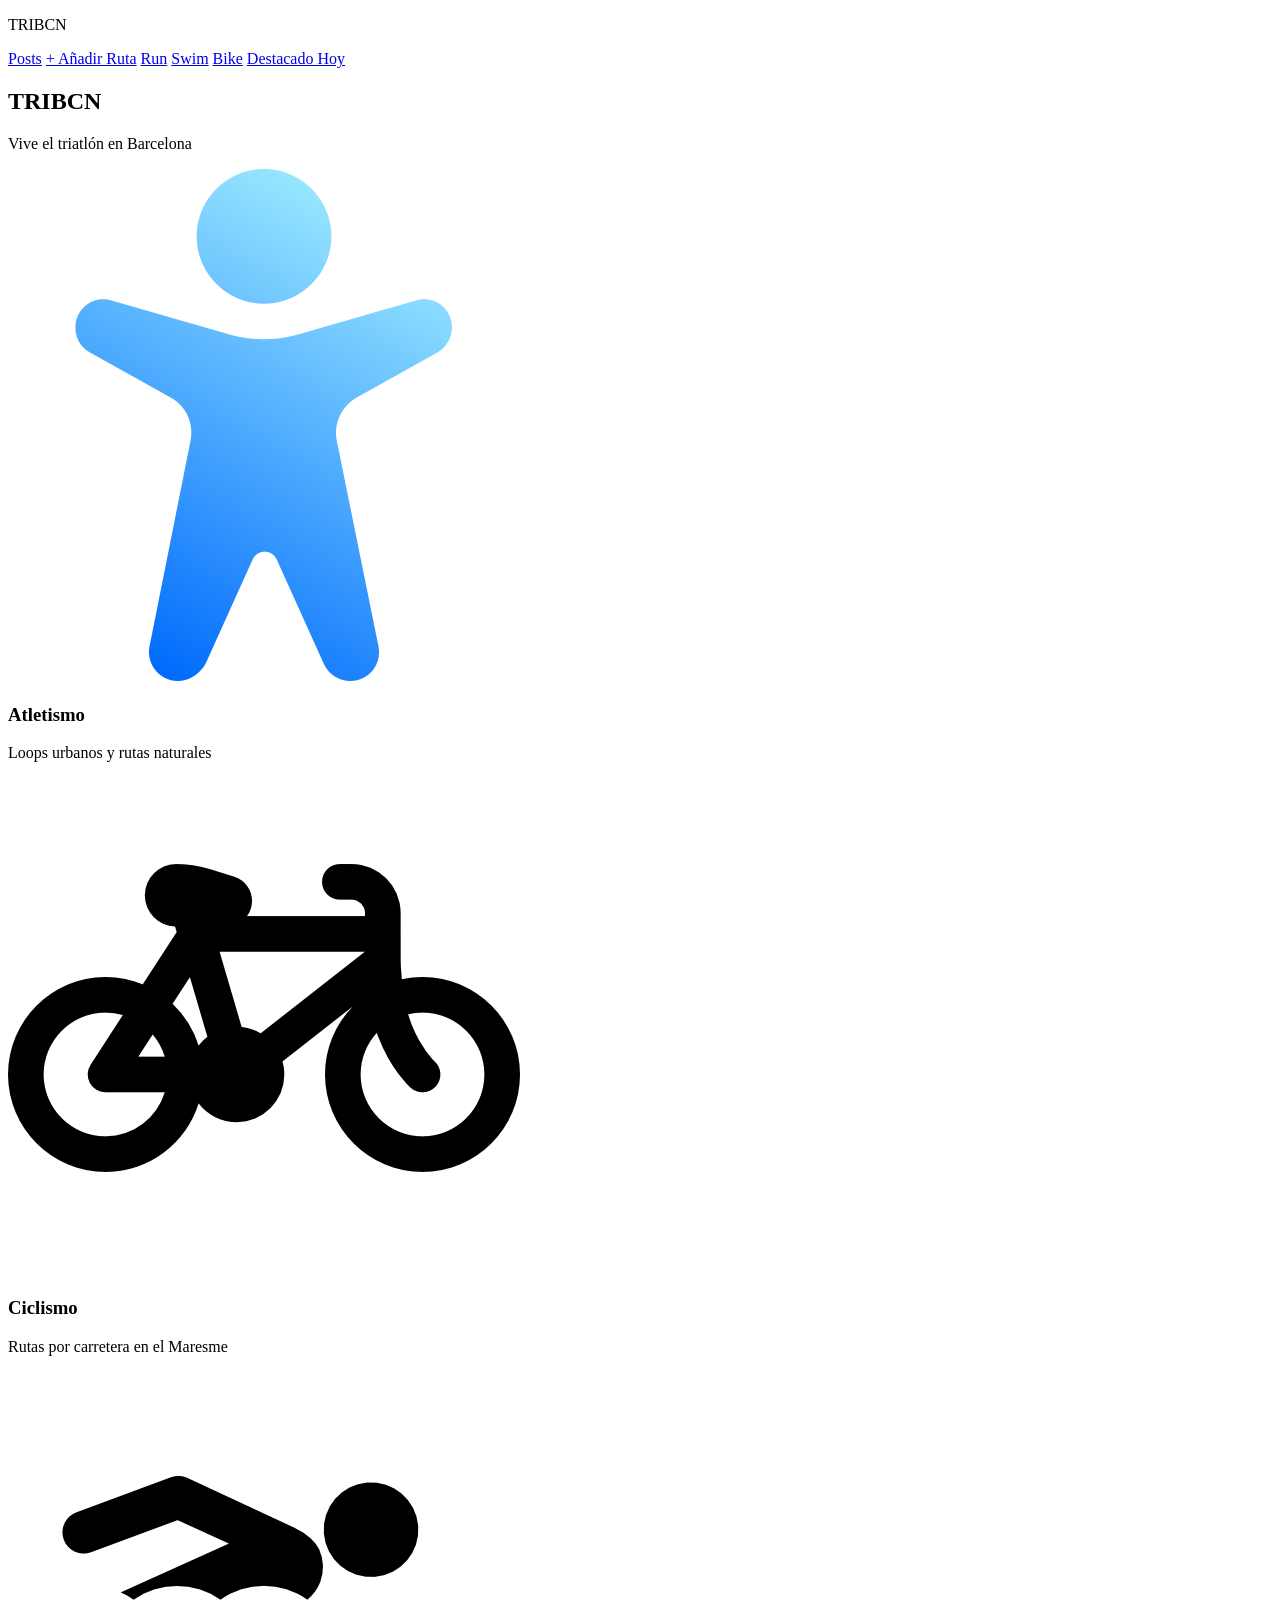
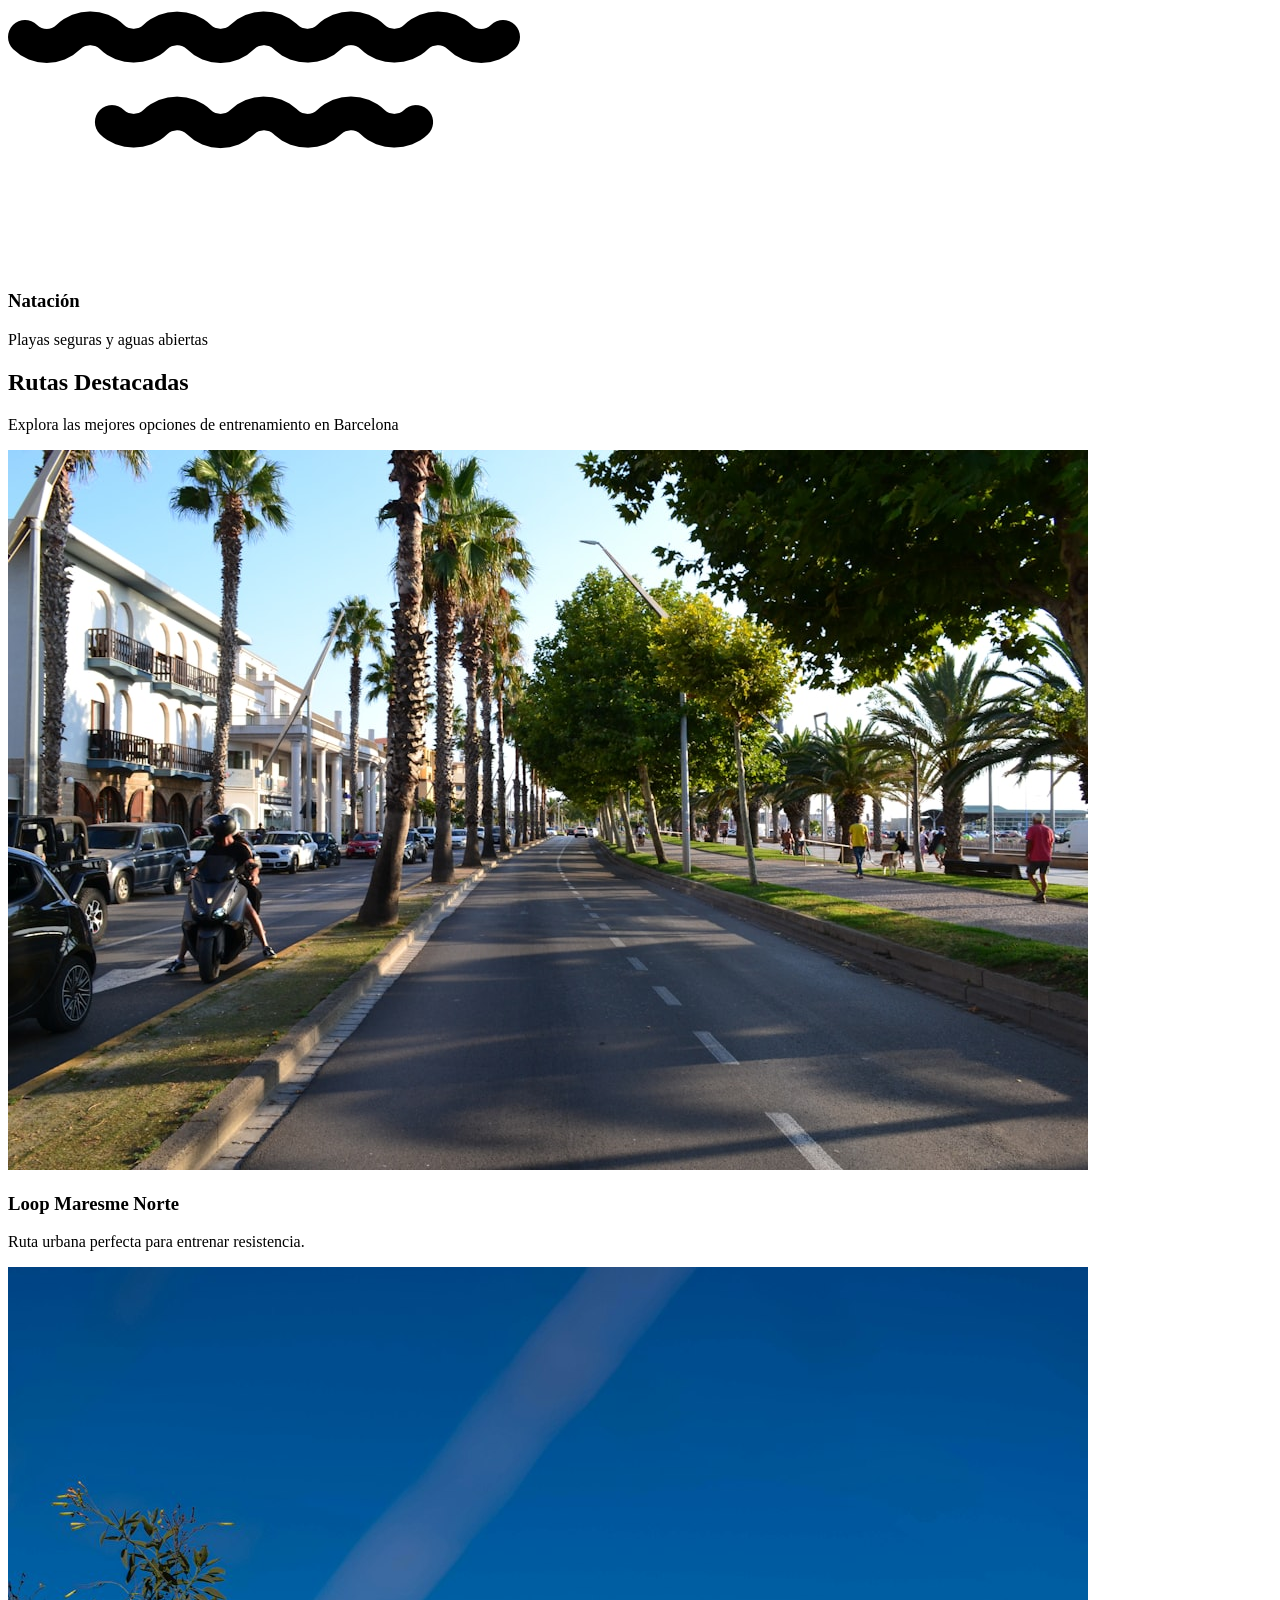
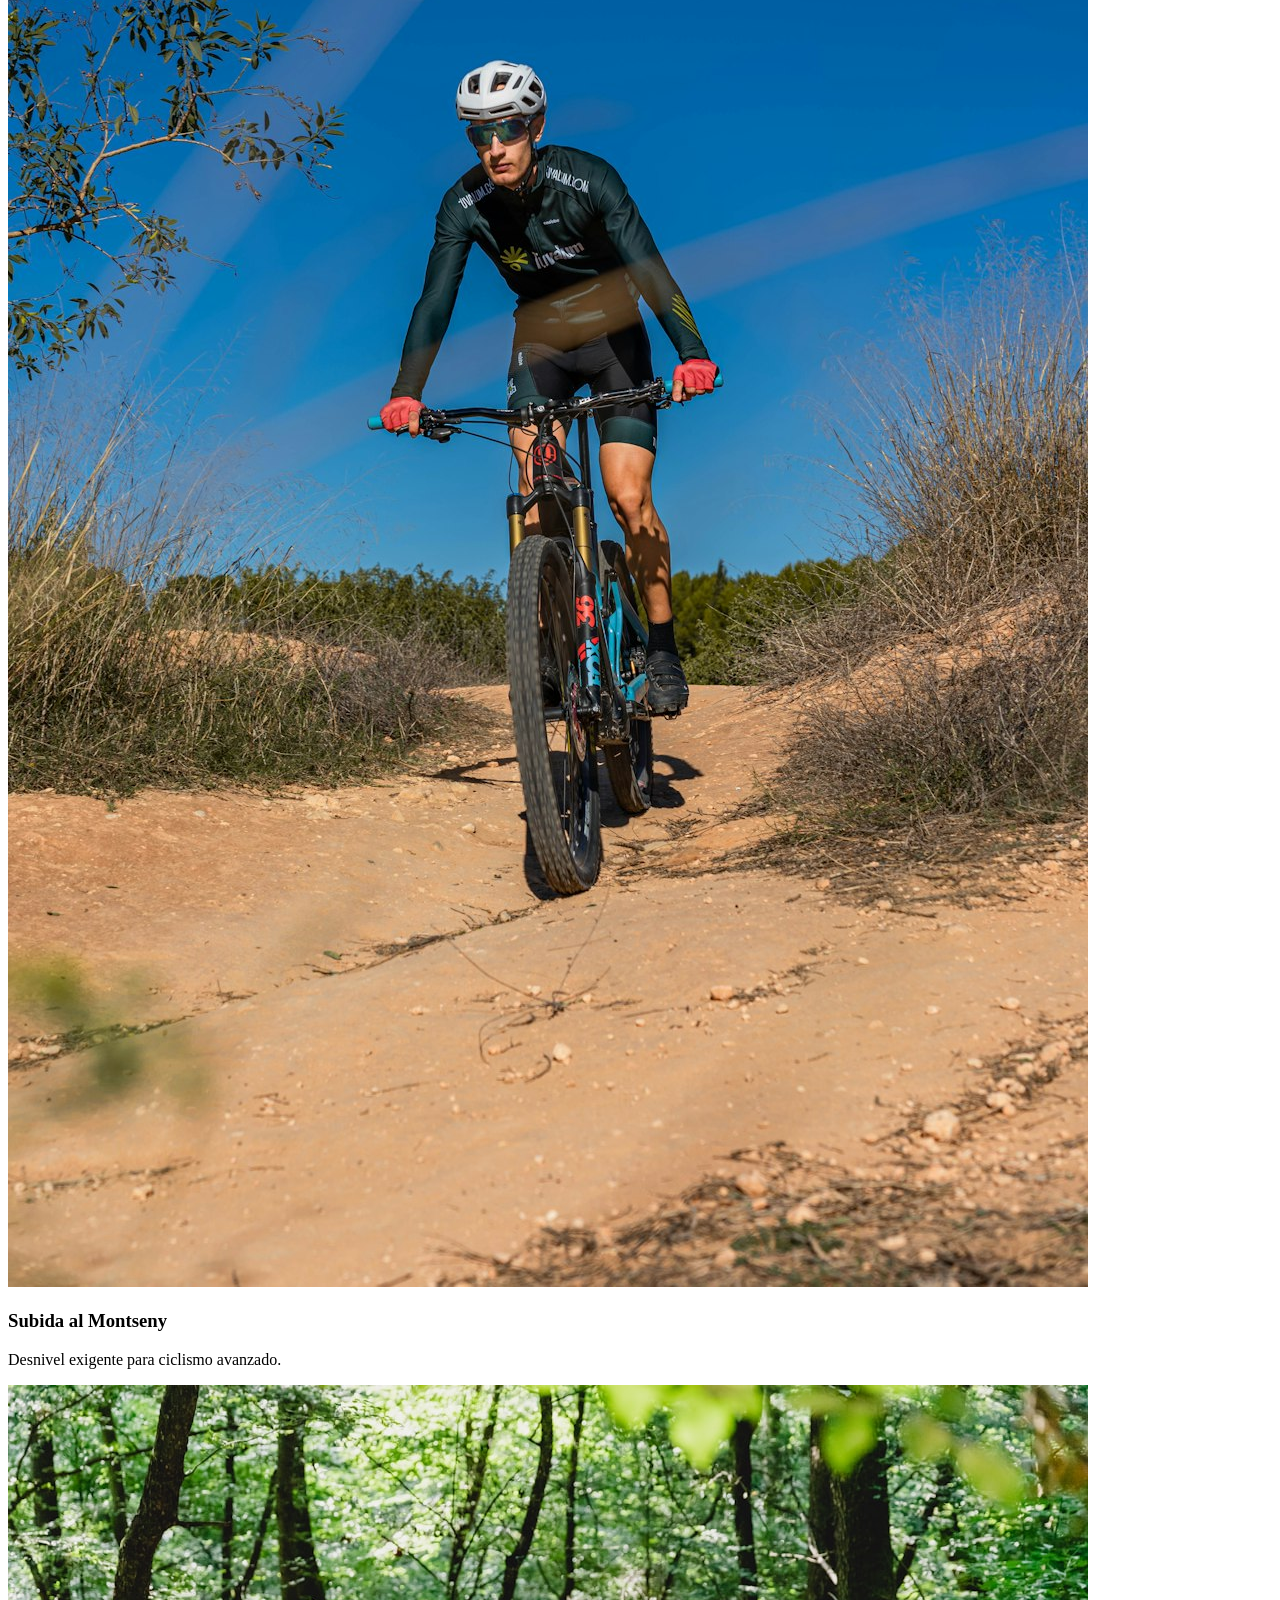
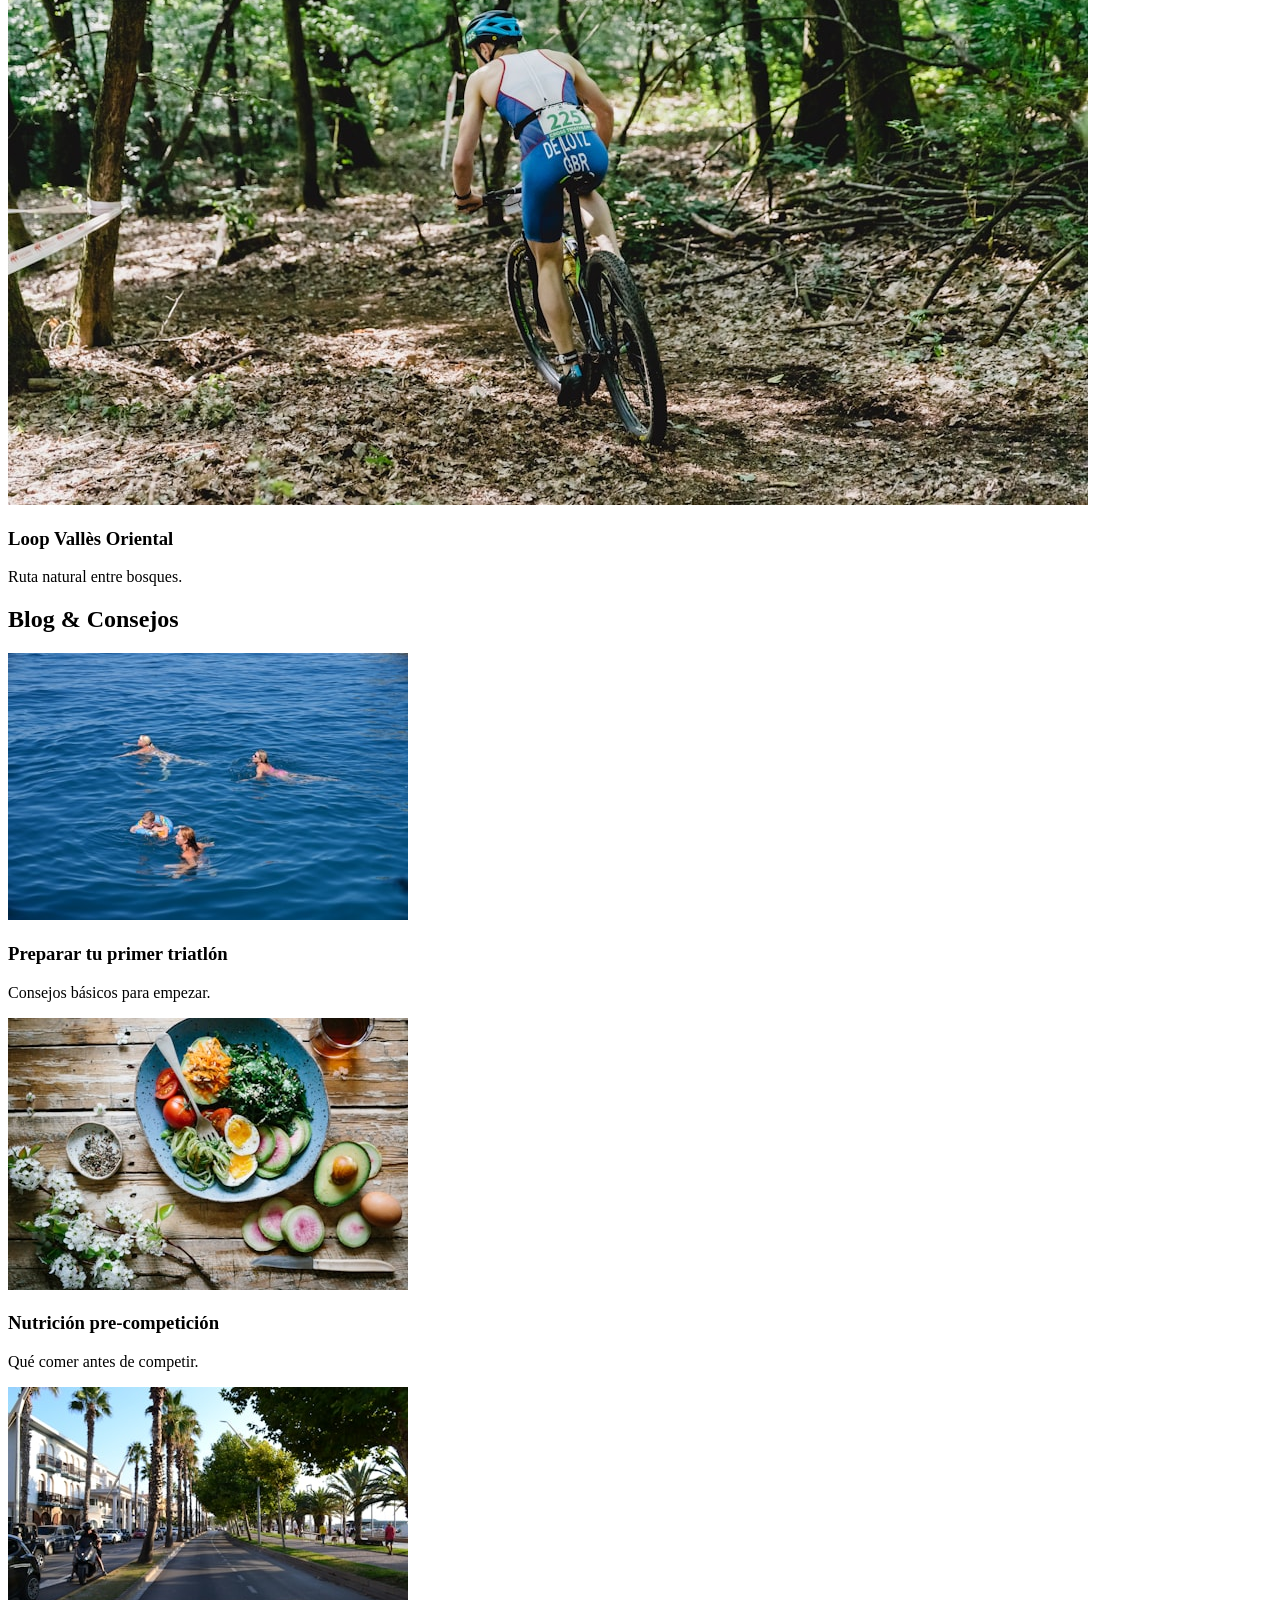
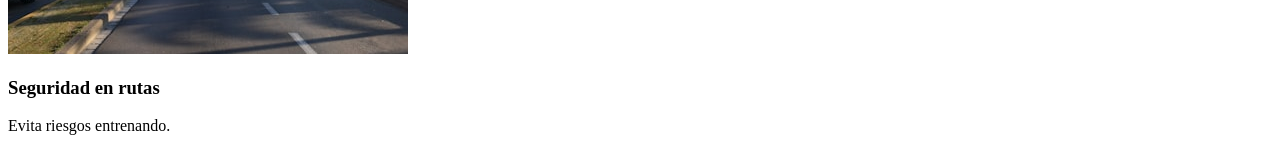
==== Index.html @ a3e65cce "PRACTICA 1" ====
<!DOCTYPE html>
<html lang="es">
<head>
    <meta charset="UTF-8">
    <title>TRIBCN</title>
    <link rel="stylesheet" href="index.css">
</head>
<body>

<header>
    <div class="container">
        <p class="logo">TRIBCN</p>
        <nav>
            <a href="posts.html">Posts</a>
            <a href="#">+ Añadir Ruta</a>
            <a href="#">Run</a>
            <a href="#">Swim</a>
            <a href="#">Bike</a>
            <a href="#">Destacado Hoy</a>
        </nav>
    </div>
</header>
<section id="hero">
    <div class="hero-content">
        <h1>TRIBCN</h1>
        <p>Vive el triatlón en Barcelona</p>

        <div class="cards">
            <div class="card">
                <img src="images/ran.png" alt="Atletismo">
                <h3>Atletismo</h3>
                <span>Loops urbanos y rutas naturales</span>
            </div>

            <div class="card">
                <img src="images/ren.png" alt="Ciclismo">
                <h3>Ciclismo</h3>
                <span>Rutas por carretera en el Maresme</span>
            </div>

            <div class="card">
                <img src="images/rin.png" alt="Natación">
                <h3>Natación</h3>
                <span>Playas seguras y aguas abiertas</span>
            </div>
        </div>
    </div>
</section>

</body>
</html>
<!DOCTYPE html>
<html lang="es">
<head>
    <meta charset="UTF-8">
    <title>TRIBCN</title>
    <link rel="stylesheet" href="index.css">
</head>
<body>

<section class="section">
    <h2>Rutas Destacadas</h2>
    <p class="subtitle">Explora las mejores opciones de entrenamiento en Barcelona</p>

    <div class="grid">
        <div class="card">
            <img src="images/ron.jpg" alt="">
            <h3>Loop Maresme Norte</h3>
            <p>Ruta urbana perfecta para entrenar resistencia.</p>
        </div>

        <div class="card">
            <img src="images/rhn.jpg" alt="">
            <h3>Subida al Montseny</h3>
            <p>Desnivel exigente para ciclismo avanzado.</p>
        </div>

        <div class="card">
            <img src="images/tjn.jpg" alt="">
            <h3>Loop Vallès Oriental</h3>
            <p>Ruta natural entre bosques.</p>
        </div>
    </div>
</section>

<section class="section">
    <h2>Blog & Consejos</h2>

    <div class="grid">
        <div class="card">
            <img src="images/rbp.jpg" alt="">
            <h3>Preparar tu primer triatlón</h3>
            <p>Consejos básicos para empezar.</p>
        </div>

        <div class="card">
            <img src="images/vip.jpg" alt="">
            <h3>Nutrición pre-competición</h3>
            <p>Qué comer antes de competir.</p>
        </div>

        <div class="card">
            <img src="images/rpn.jpg" alt="">
            <h3>Seguridad en rutas</h3>
            <p>Evita riesgos entrenando.</p>
        </div>
    </div>
</section>

</body>
</html>
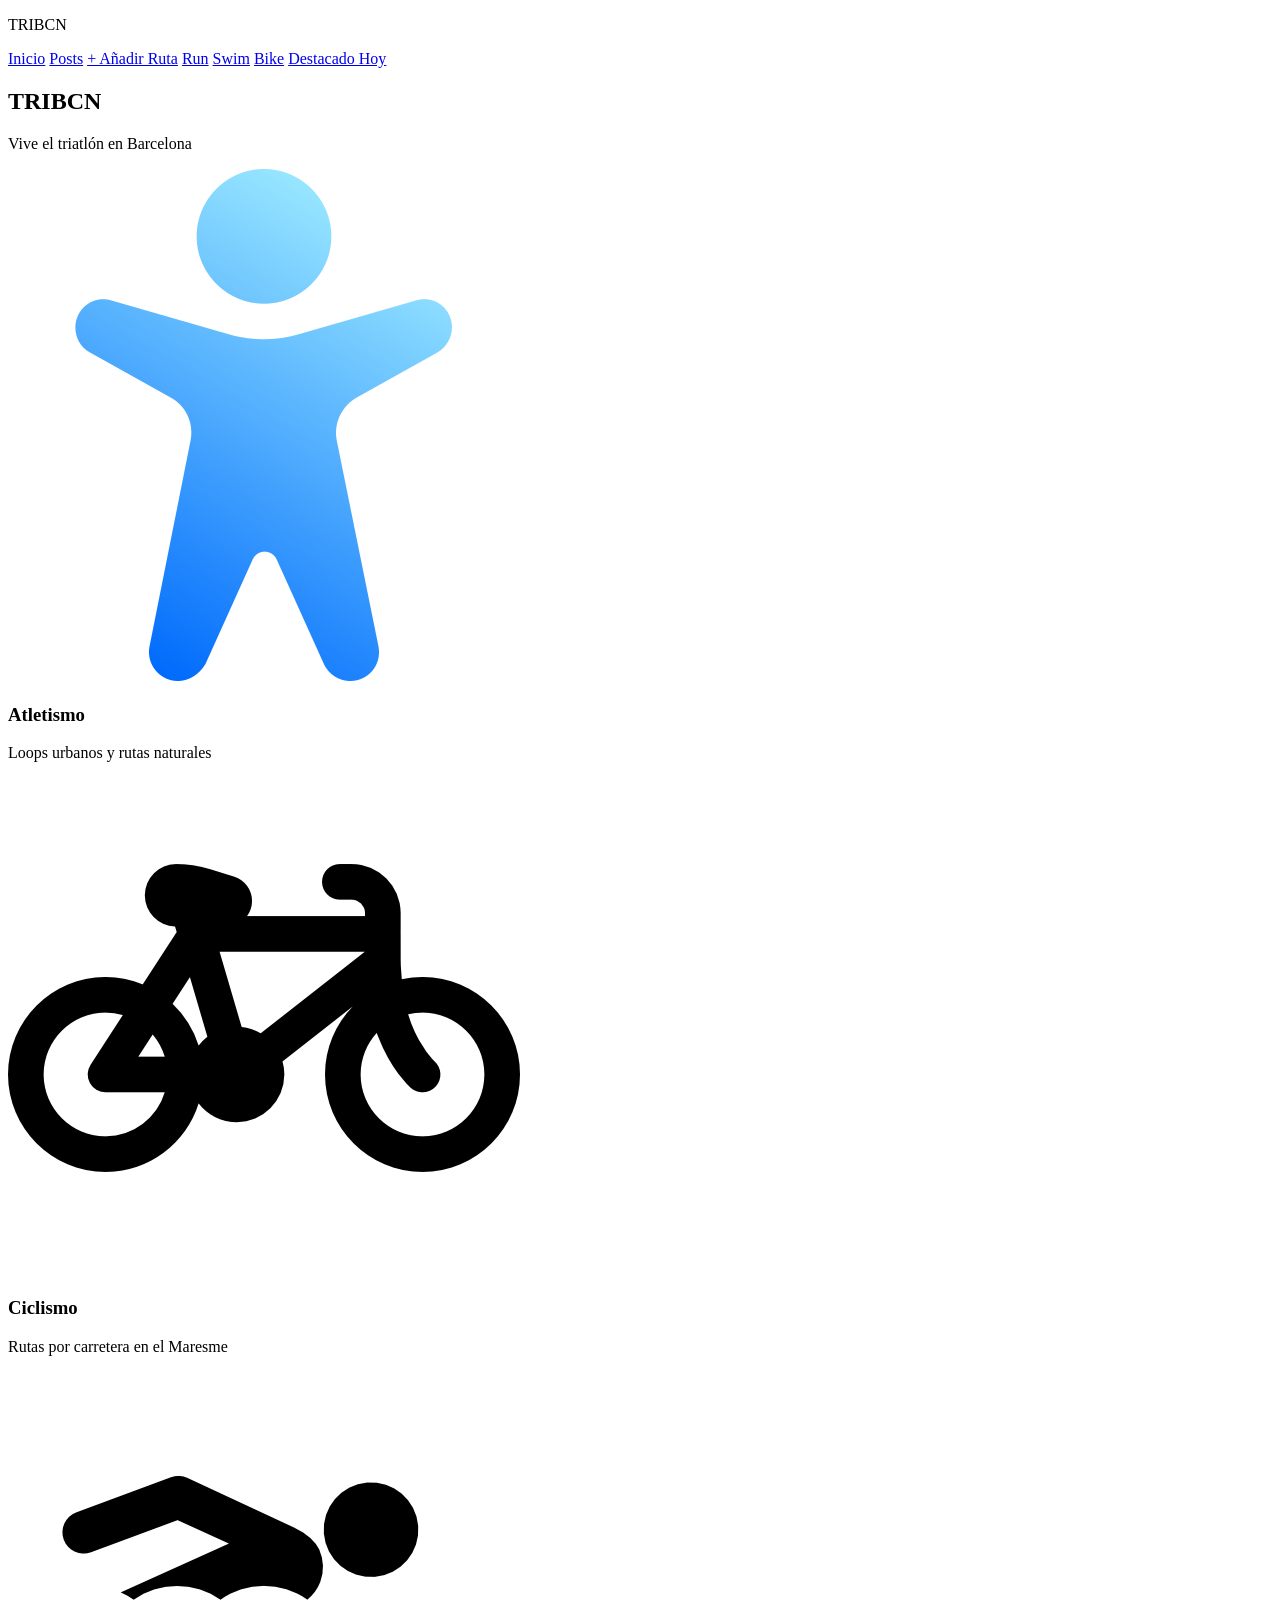
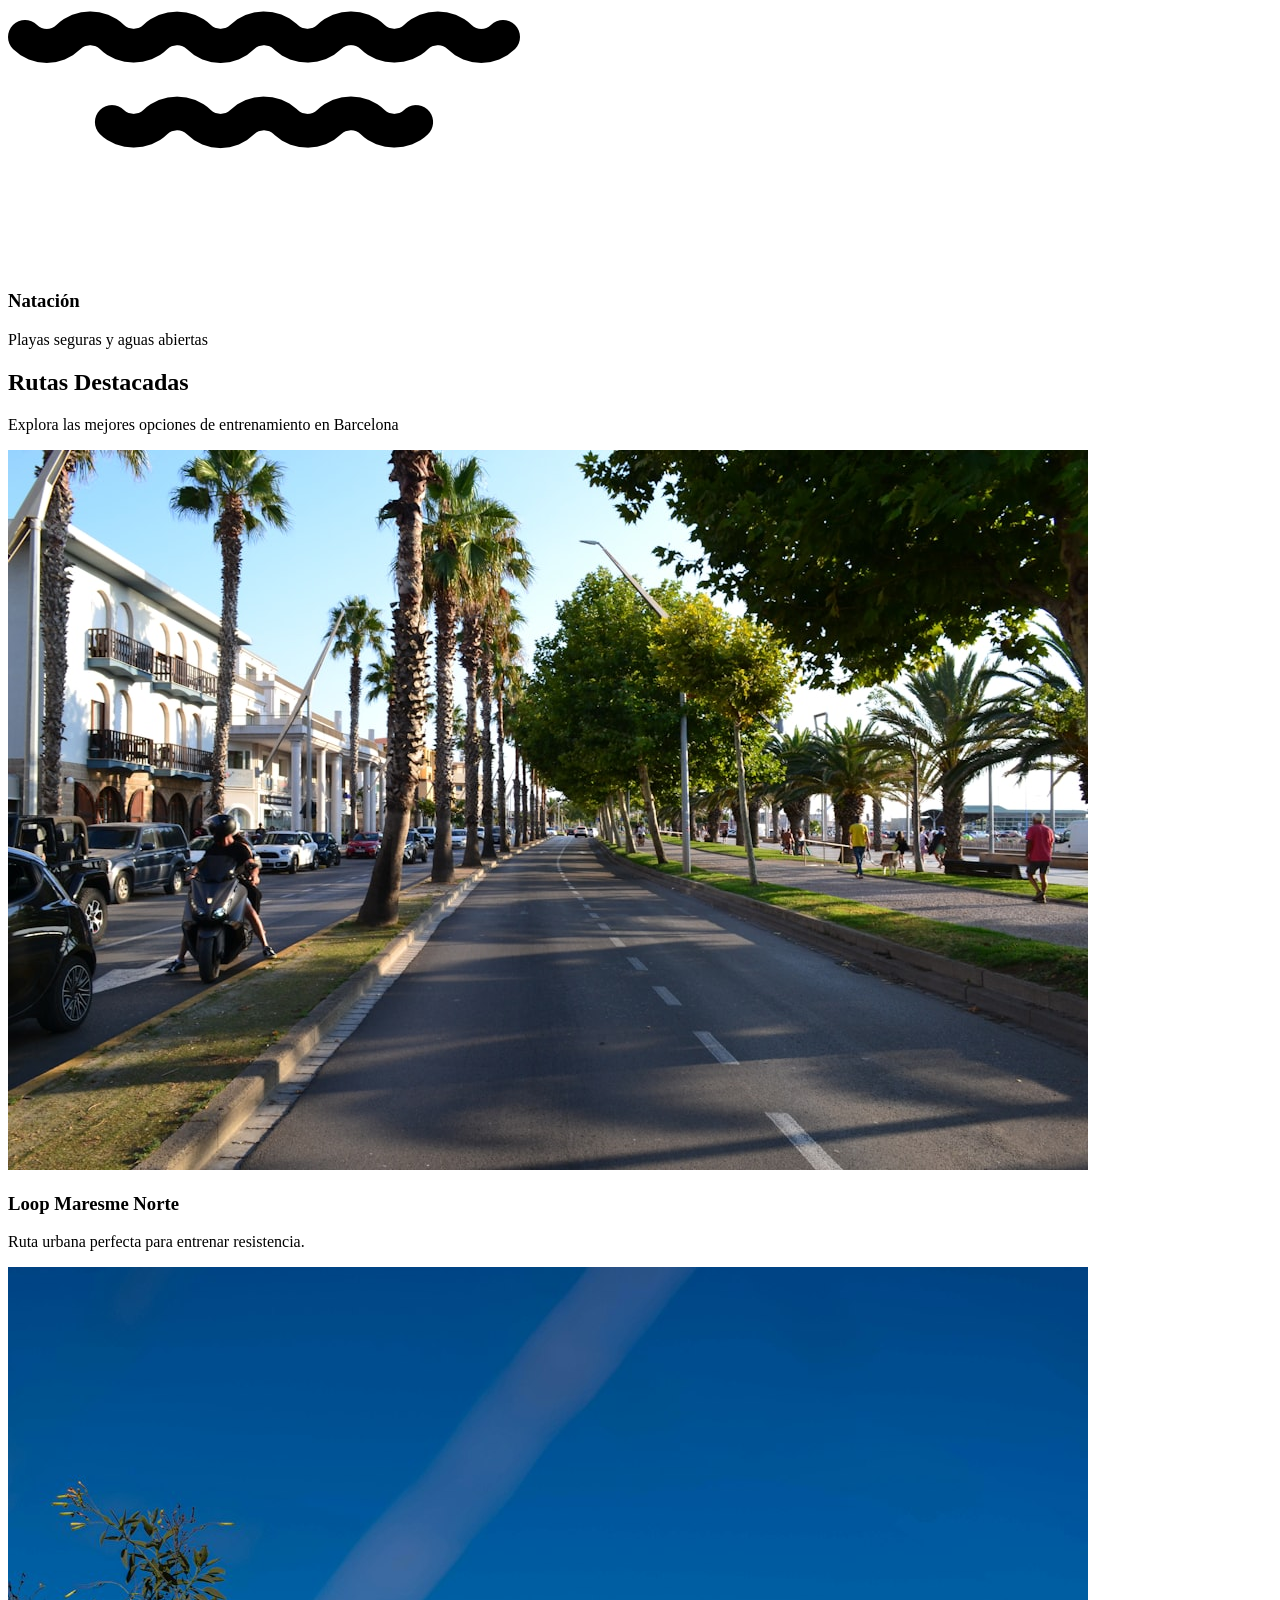
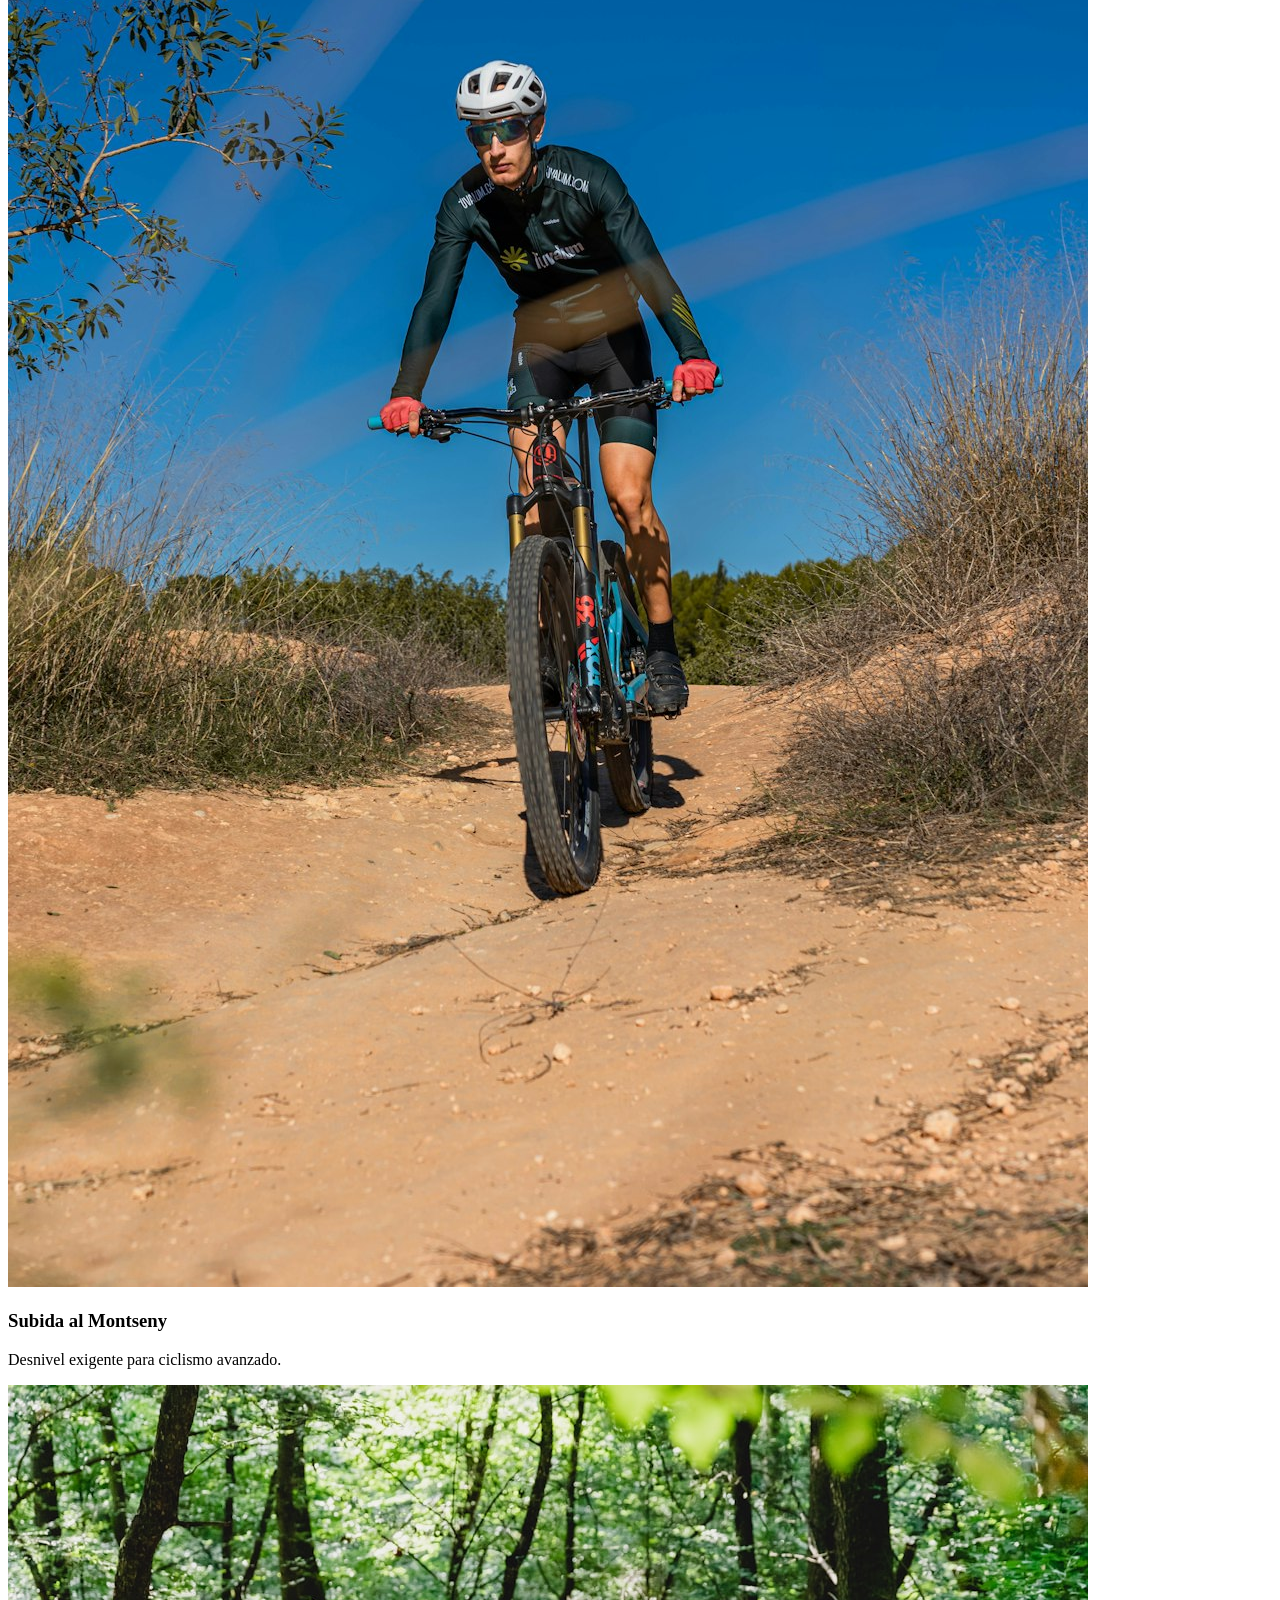
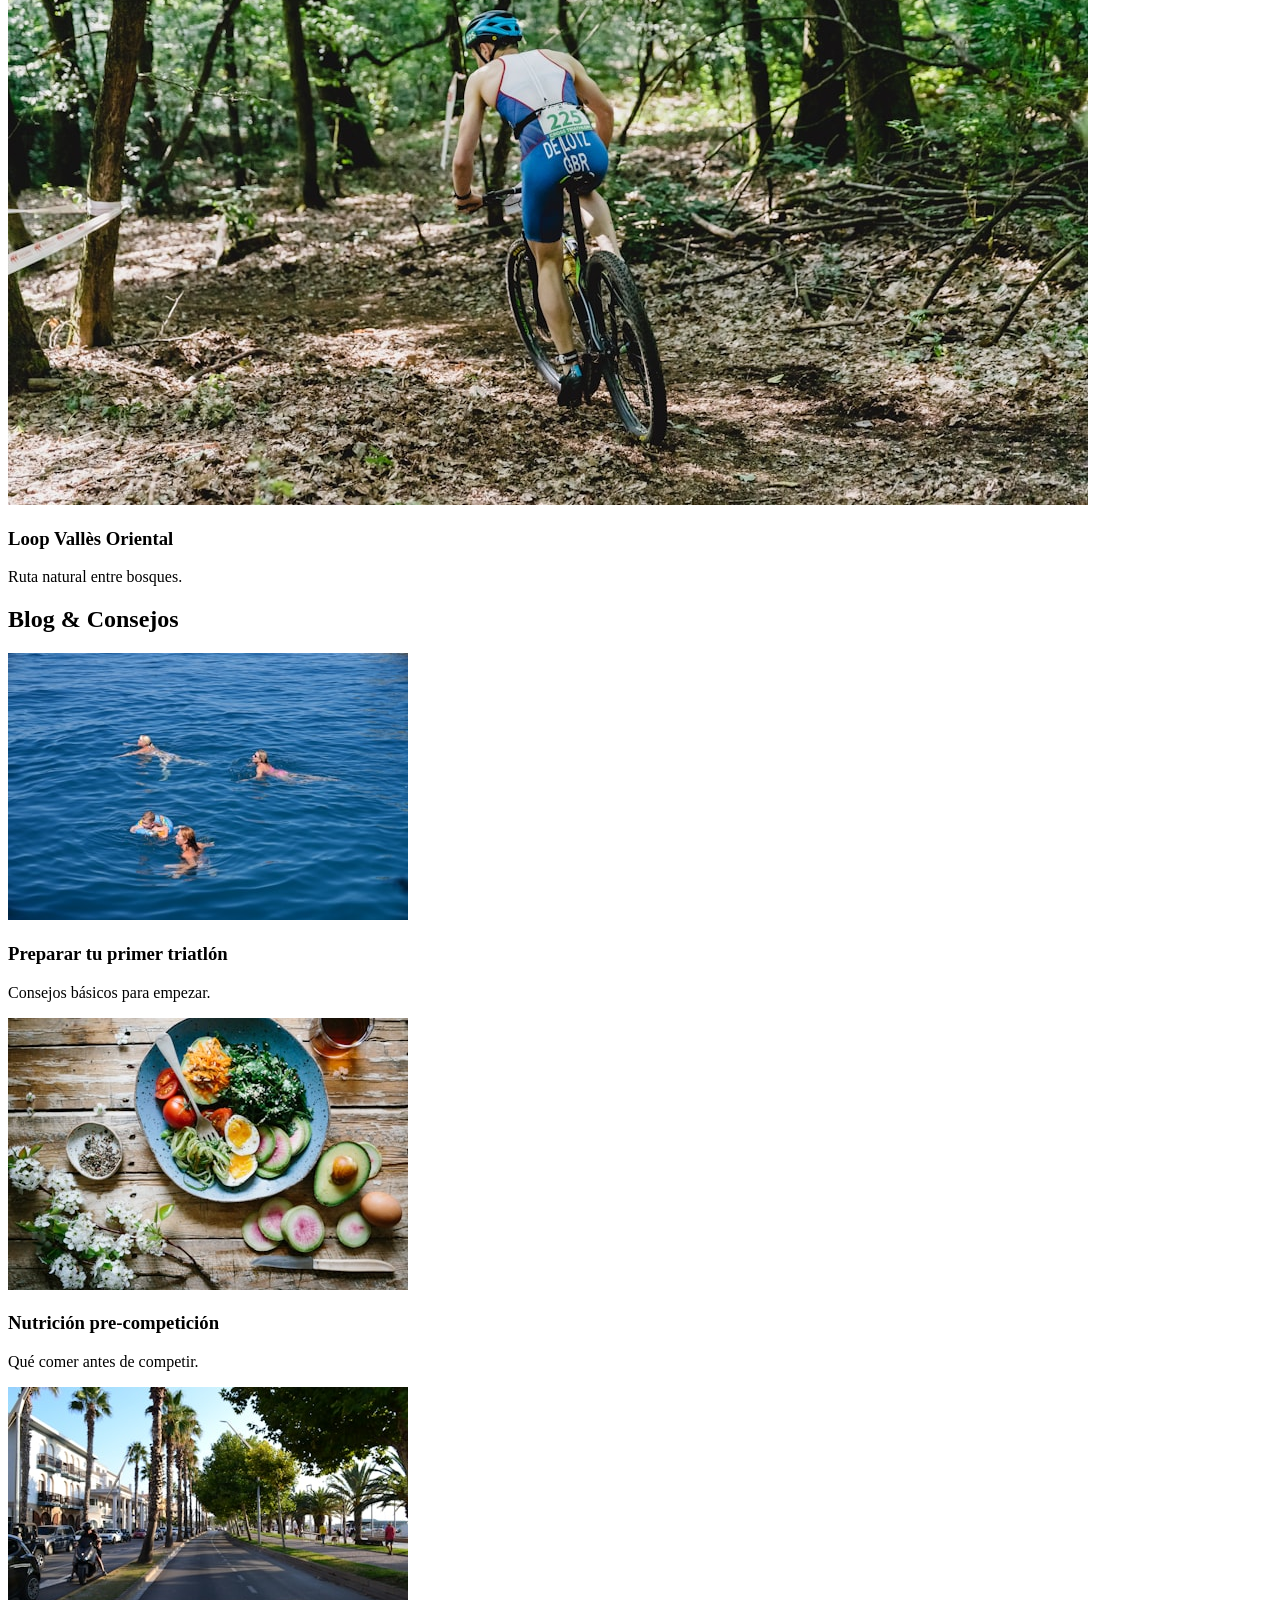
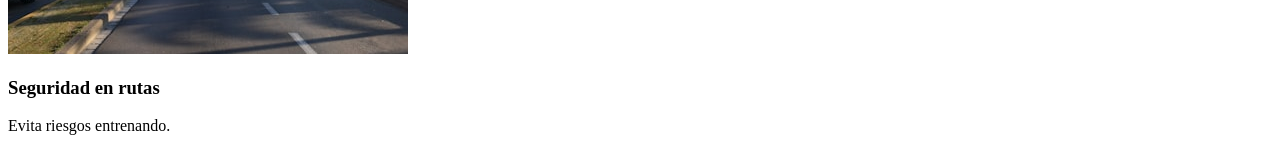
==== commit bc8d25eb: "hola" ====
--- a/Index.html
+++ b/Index.html
@@ -9,11 +9,14 @@
 
 <header>
     <div class="container">
-        <p class="logo">TRIBCN</p>
+        <p class="logo">
+    <span class="tri">TRI</span><span class="bcn">BCN</span>
+</p>
         <nav>
+            <a href="index.html">Inicio</a>
             <a href="posts.html">Posts</a>
-            <a href="#">+ Añadir Ruta</a>
-            <a href="#">Run</a>
+            <a href="añadir-ruta.html">+ Añadir Ruta</a>
+            <a href="run.html">Run</a>
             <a href="#">Swim</a>
             <a href="#">Bike</a>
             <a href="#">Destacado Hoy</a>
@@ -22,7 +25,9 @@
 </header>
 <section id="hero">
     <div class="hero-content">
-        <h1>TRIBCN</h1>
+        <h1 class="tribcn">
+            <span class="tri">TRI</span><span class="bcn">BCN</span>
+        </h1>
         <p>Vive el triatlón en Barcelona</p>
 
         <div class="cards">
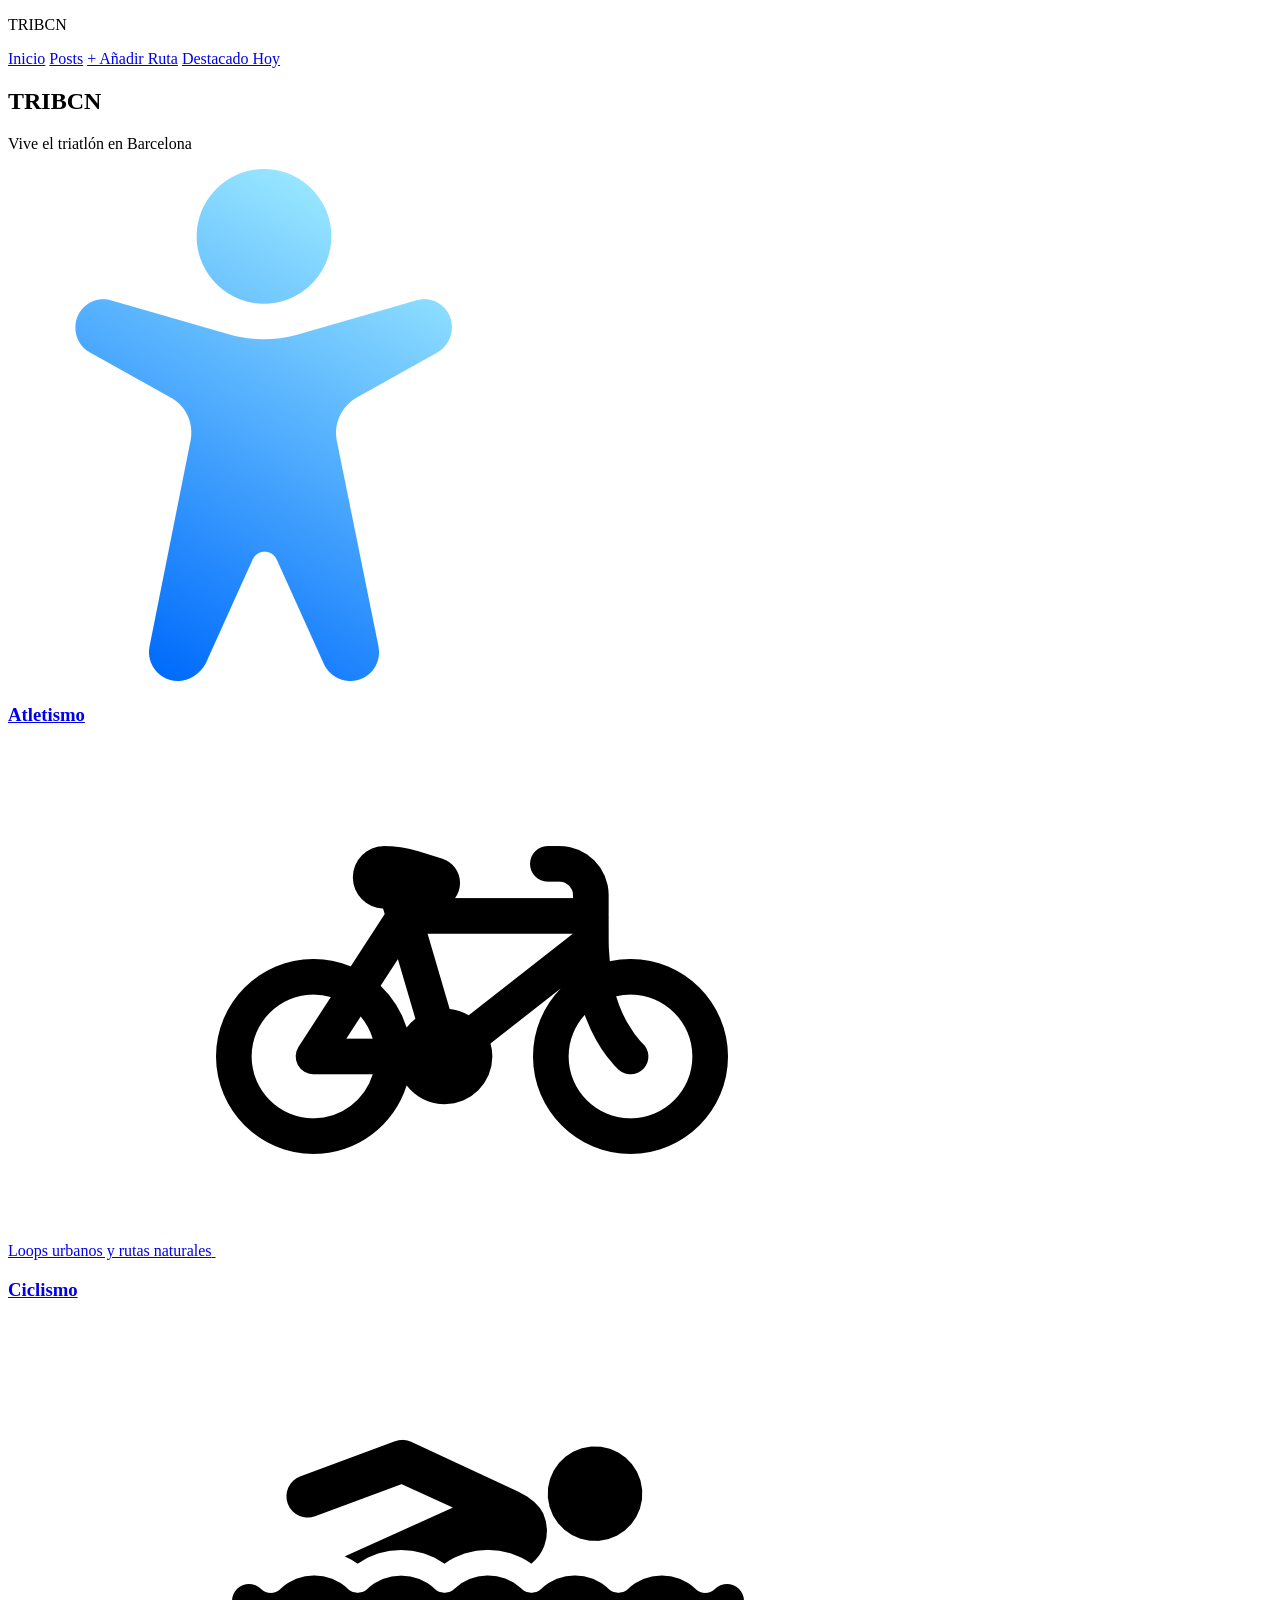
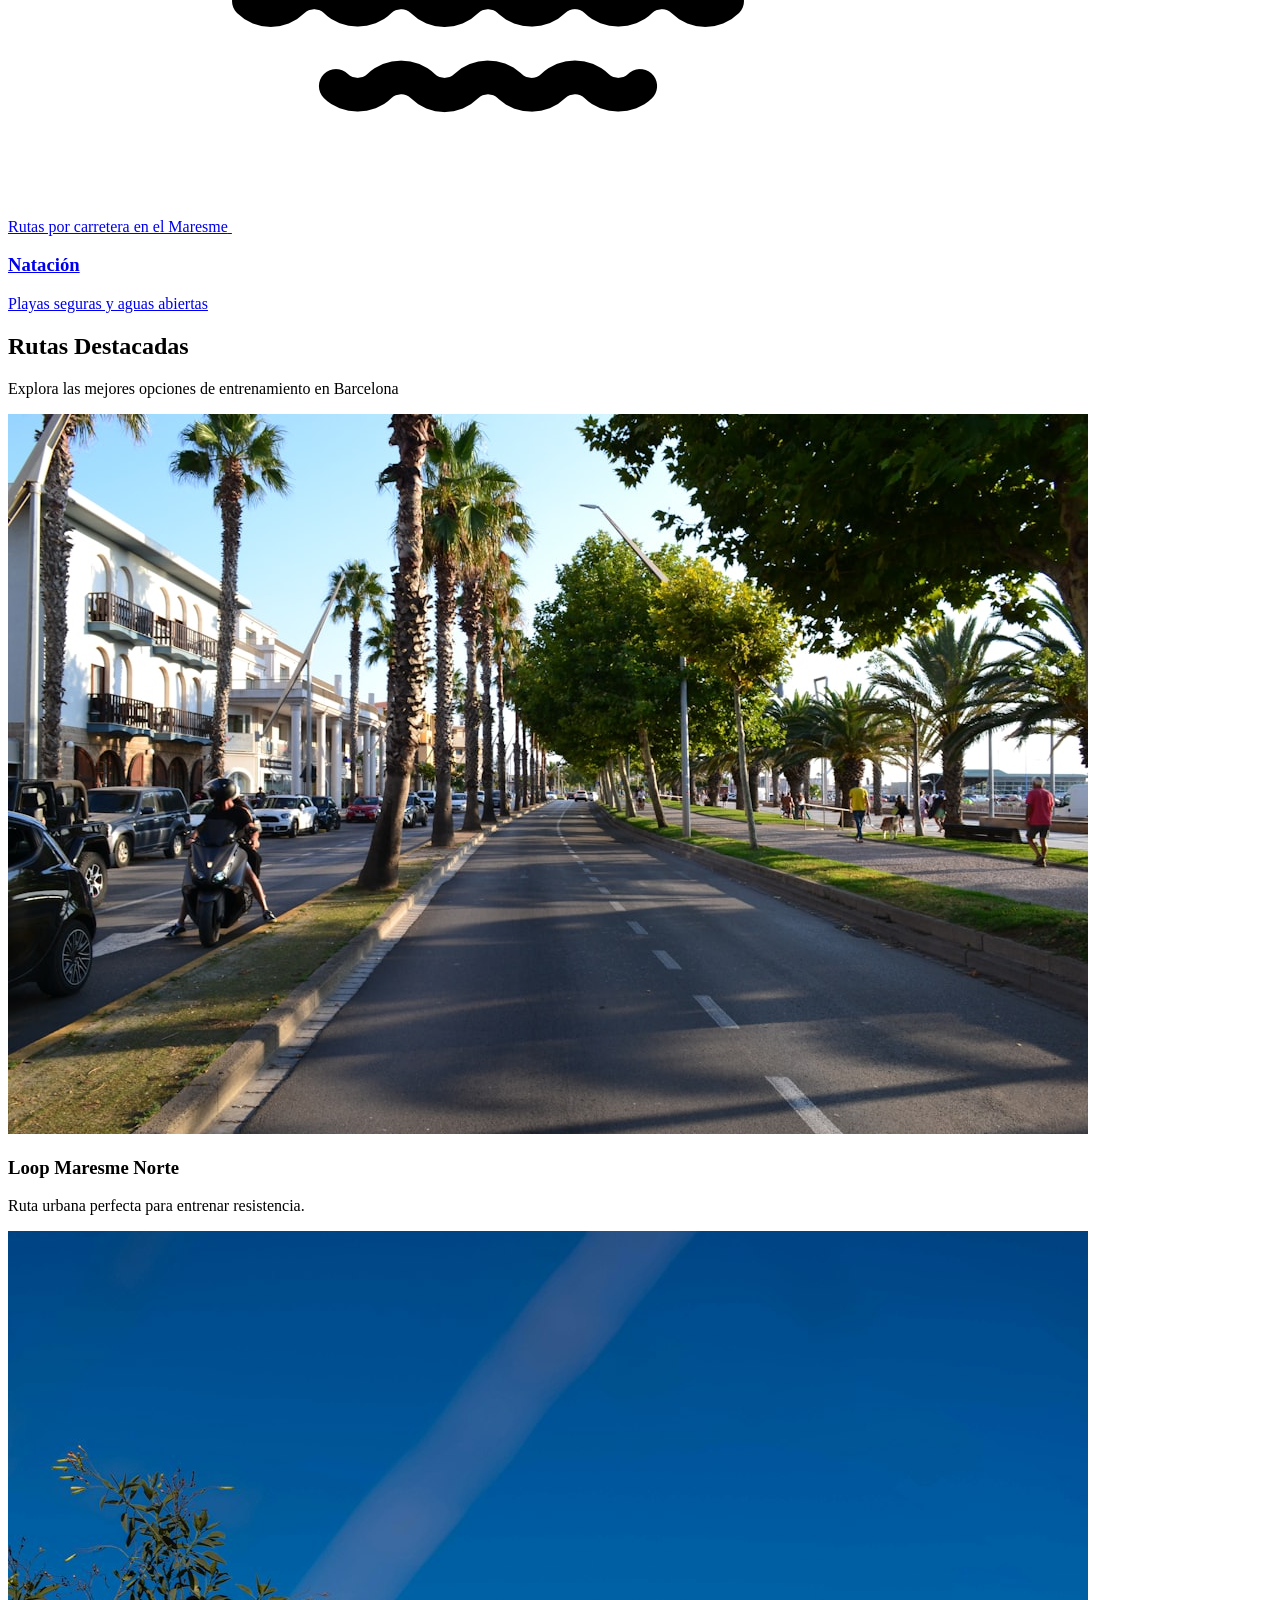
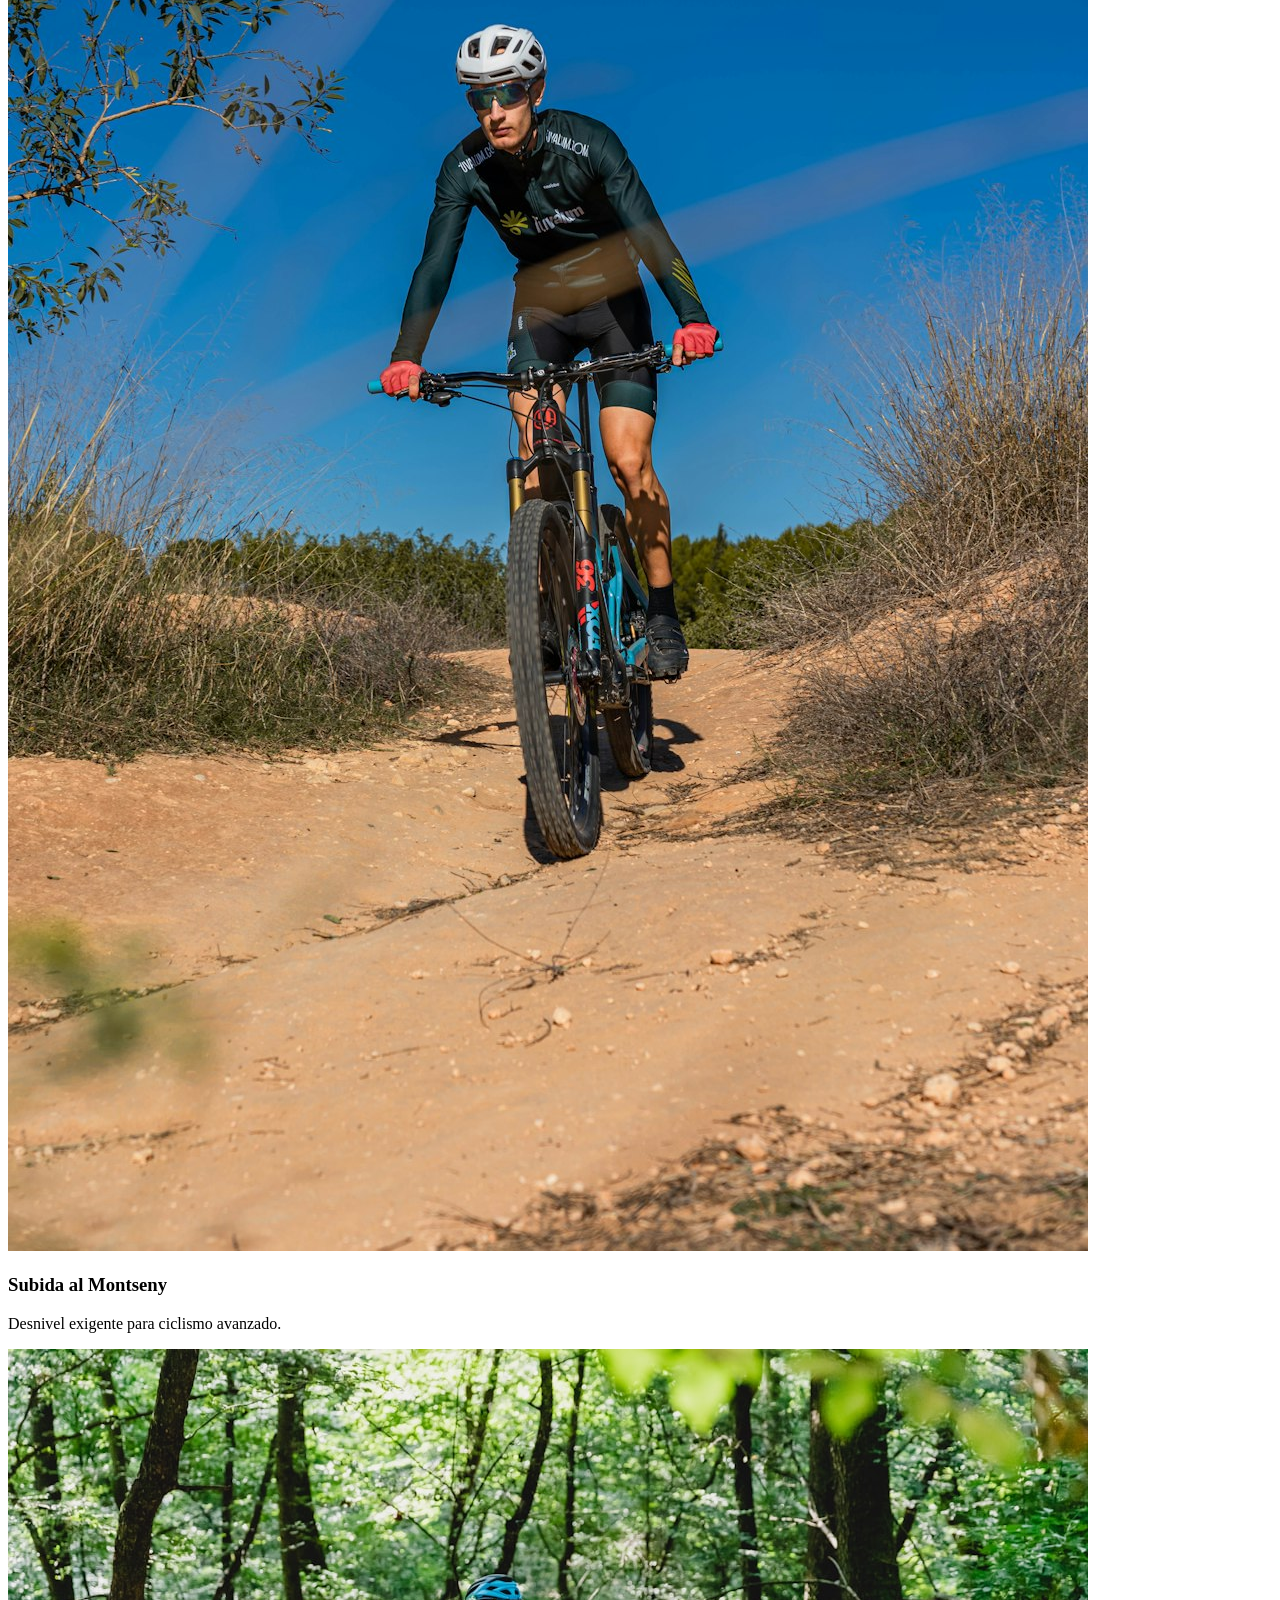
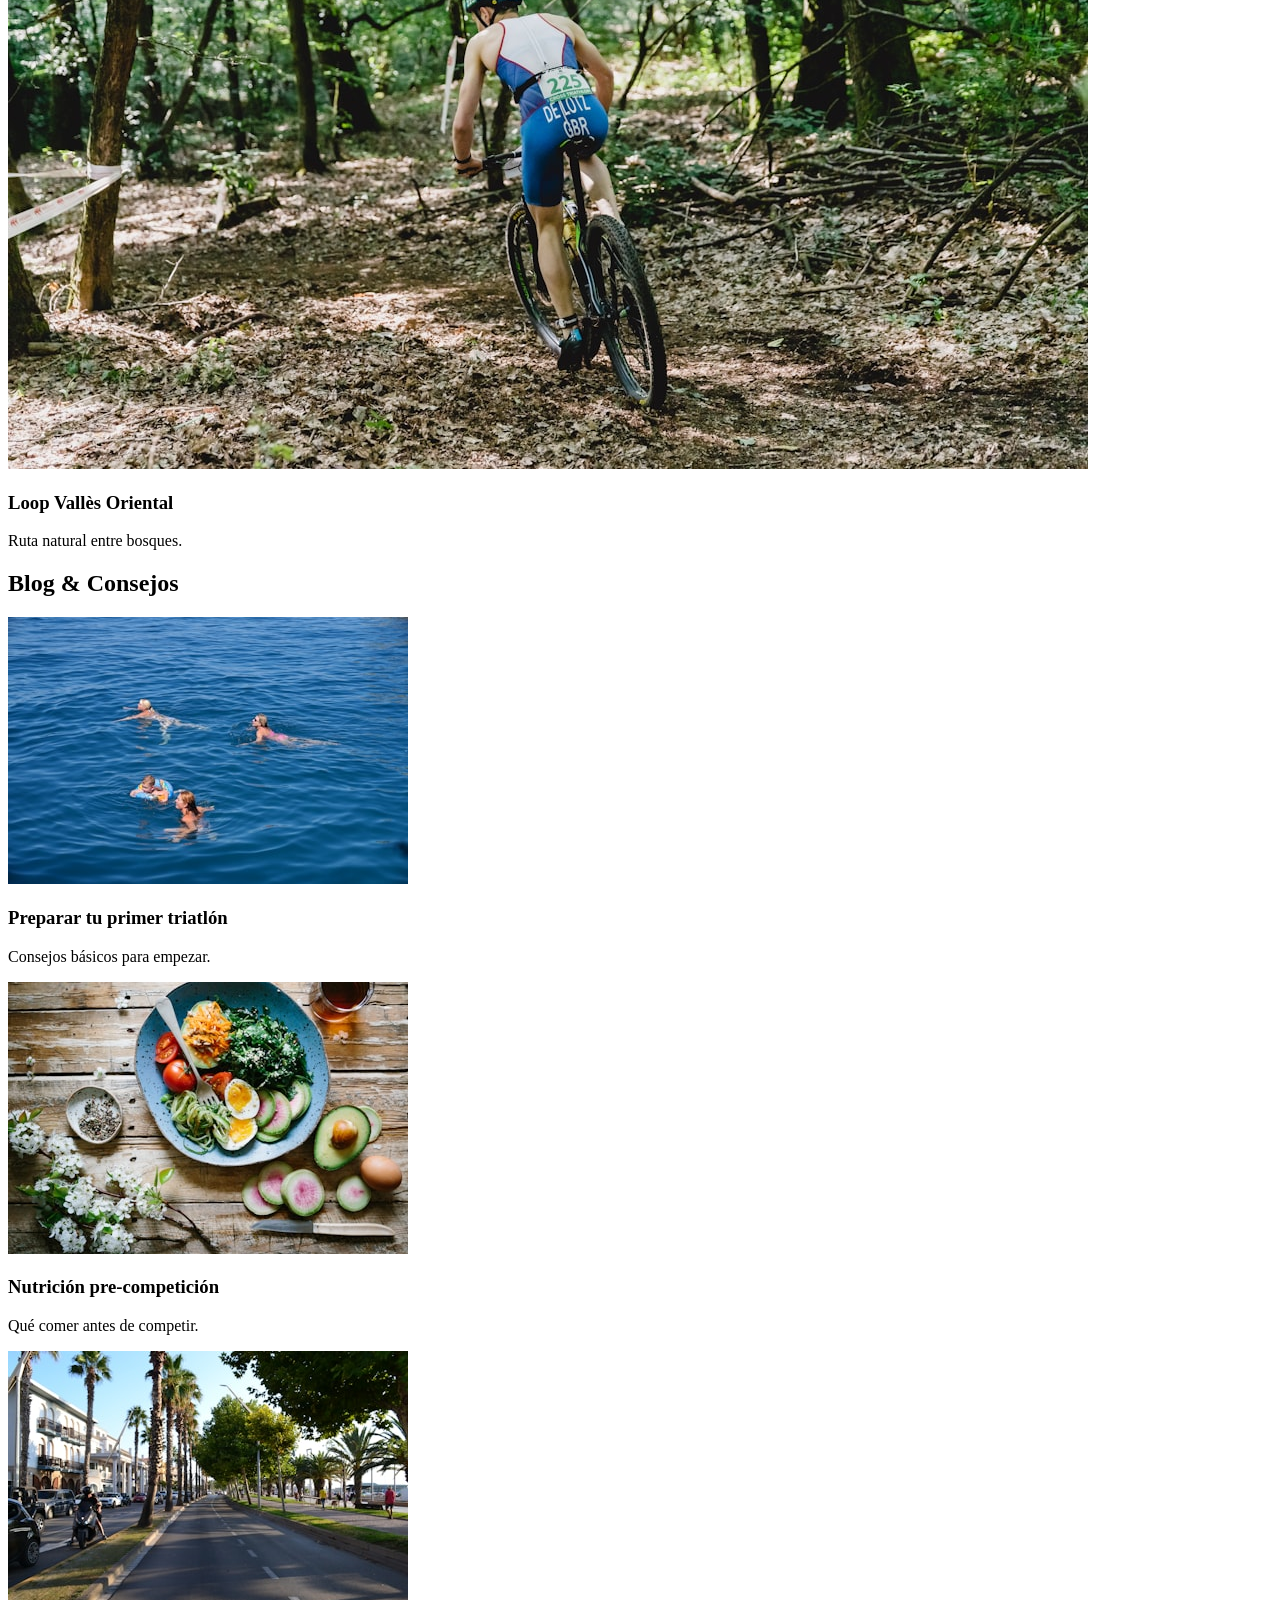
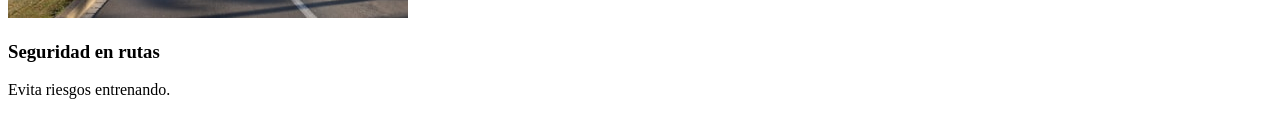
==== commit 35590b66: "hola" ====
--- a/Index.html
+++ b/Index.html
@@ -15,11 +15,8 @@
         <nav>
             <a href="index.html">Inicio</a>
             <a href="posts.html">Posts</a>
-            <a href="añadir-ruta.html">+ Añadir Ruta</a>
-            <a href="run.html">Run</a>
-            <a href="#">Swim</a>
-            <a href="#">Bike</a>
-            <a href="#">Destacado Hoy</a>
+            <a href="+Añadir Ruta.html">+ Añadir Ruta</a>
+            <a href="Destacado Hoy.html">Destacado Hoy</a>
         </nav>
     </div>
 </header>
@@ -30,23 +27,25 @@
         </h1>
         <p>Vive el triatlón en Barcelona</p>
 
-        <div class="cards">
-            <div class="card">
-                <img src="images/ran.png" alt="Atletismo">
-                <h3>Atletismo</h3>
-                <span>Loops urbanos y rutas naturales</span>
-            </div>
+<div class="cards">
 
-            <div class="card">
-                <img src="images/ren.png" alt="Ciclismo">
-                <h3>Ciclismo</h3>
-                <span>Rutas por carretera en el Maresme</span>
-            </div>
+    <a href="atletismo.html" class="card">
+        <img src="images/ran.png" alt="Atletismo">
+        <h3>Atletismo</h3>
+        <span>Loops urbanos y rutas naturales</span>
+    </a>
 
-            <div class="card">
-                <img src="images/rin.png" alt="Natación">
-                <h3>Natación</h3>
-                <span>Playas seguras y aguas abiertas</span>
+    <a href="ciclismo.html" class="card">
+        <img src="images/ren.png" alt="Ciclismo">
+        <h3>Ciclismo</h3>
+        <span>Rutas por carretera en el Maresme</span>
+    </a>
+
+    <a href="natacion.html" class="card">
+        <img src="images/rin.png" alt="Natación">
+        <h3>Natación</h3>
+        <span>Playas seguras y aguas abiertas</span>
+    </a>
             </div>
         </div>
     </div>
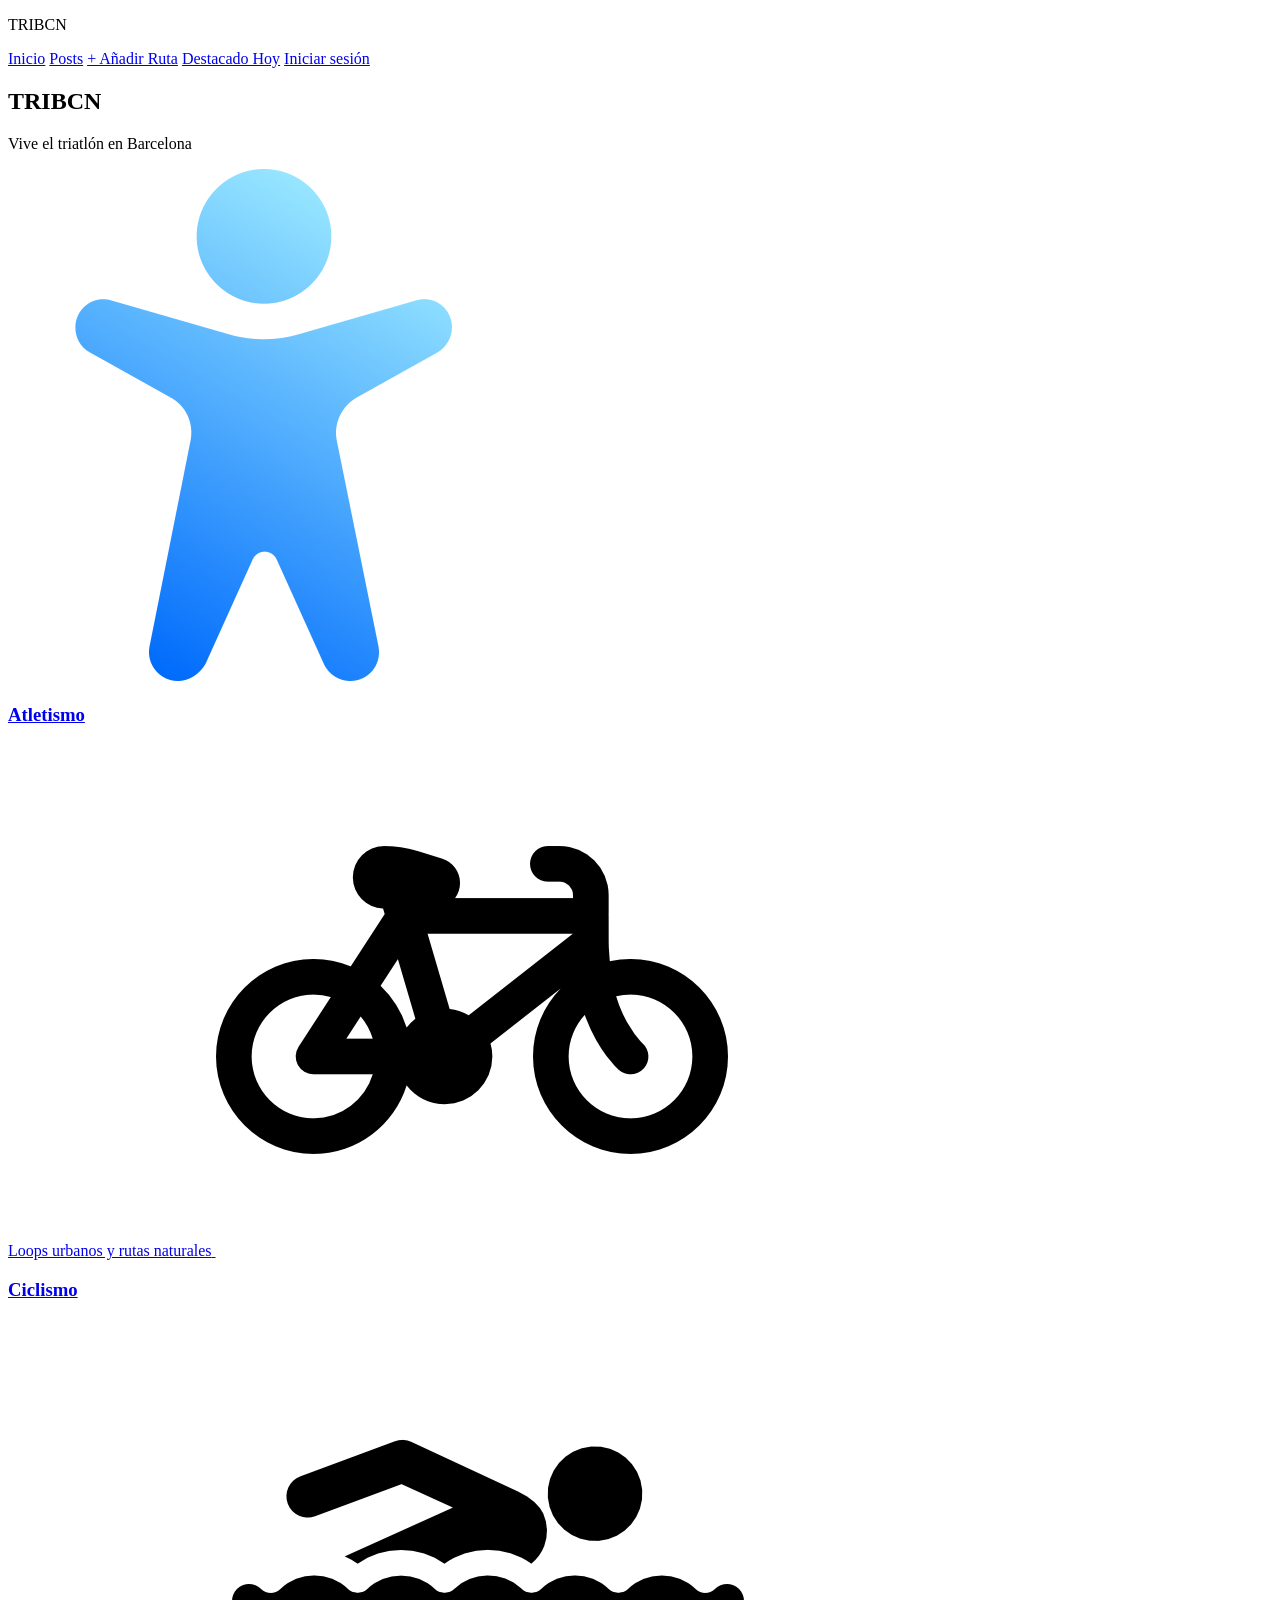
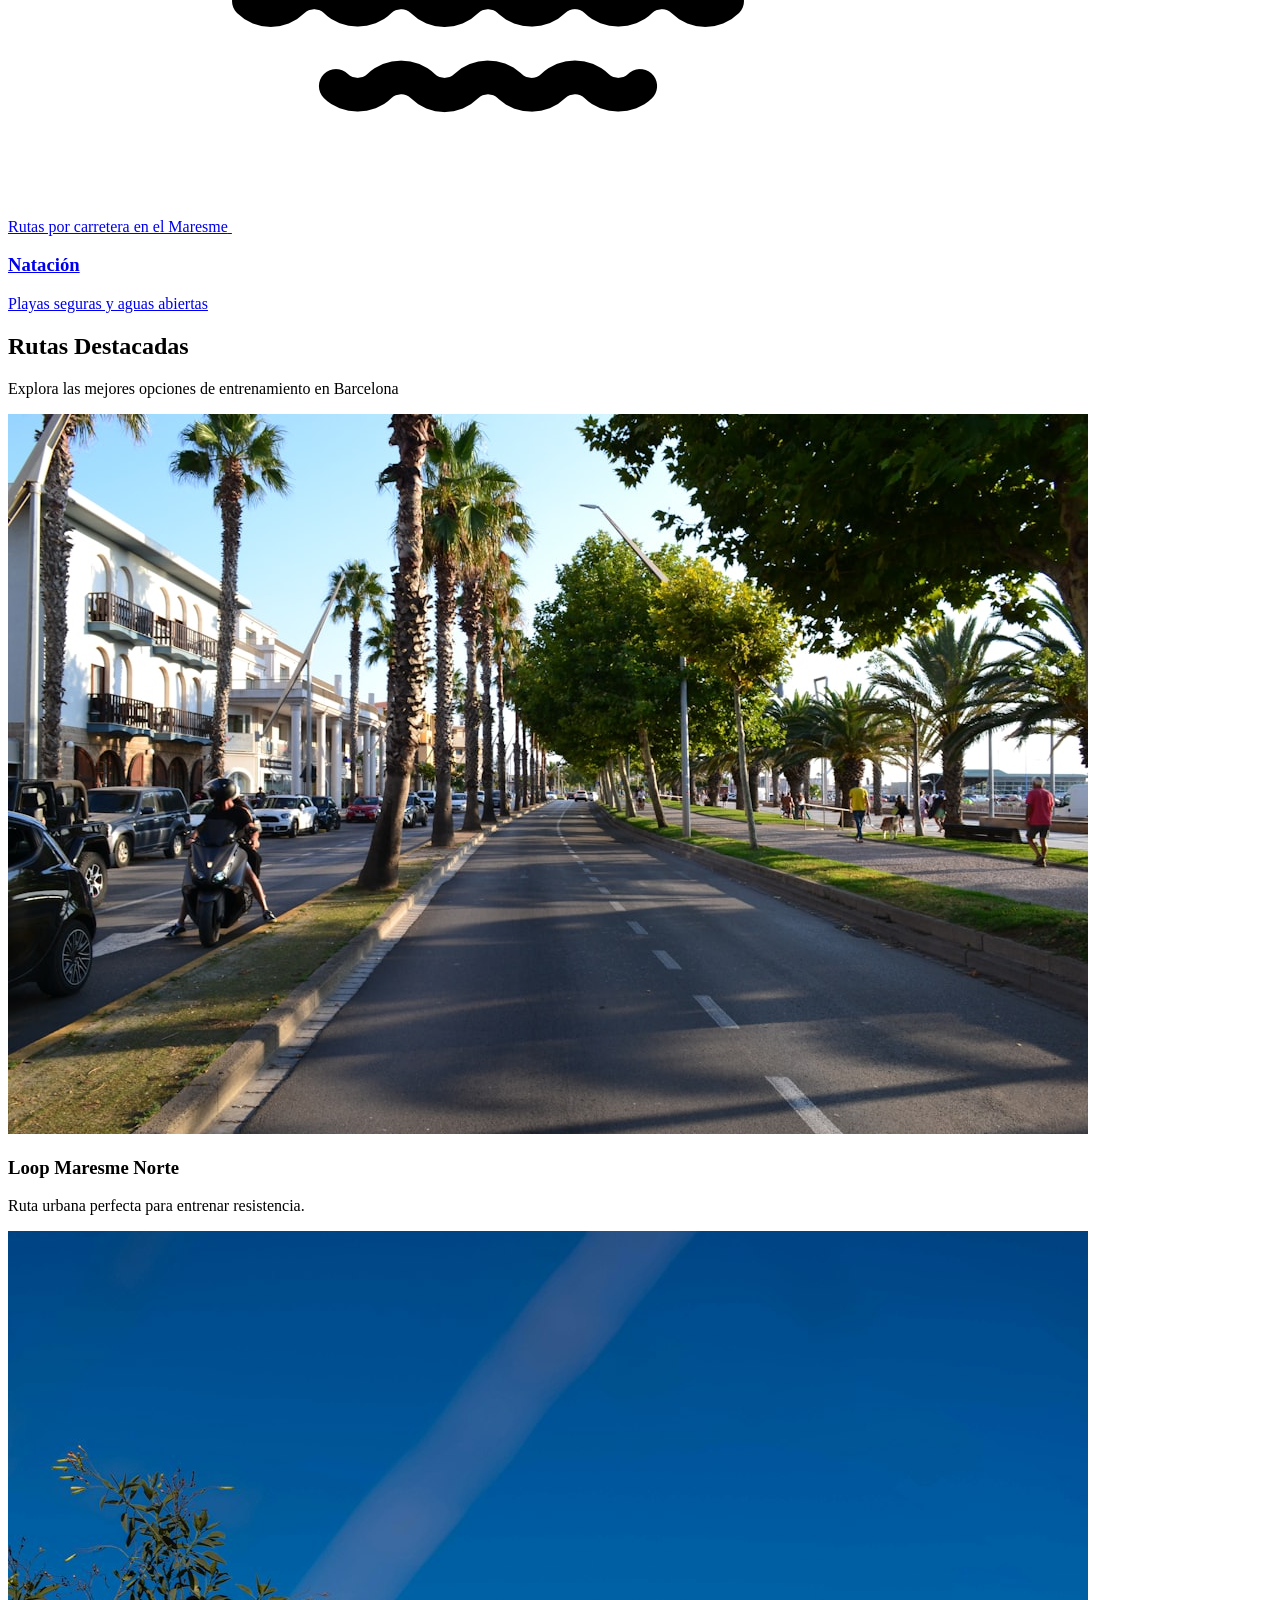
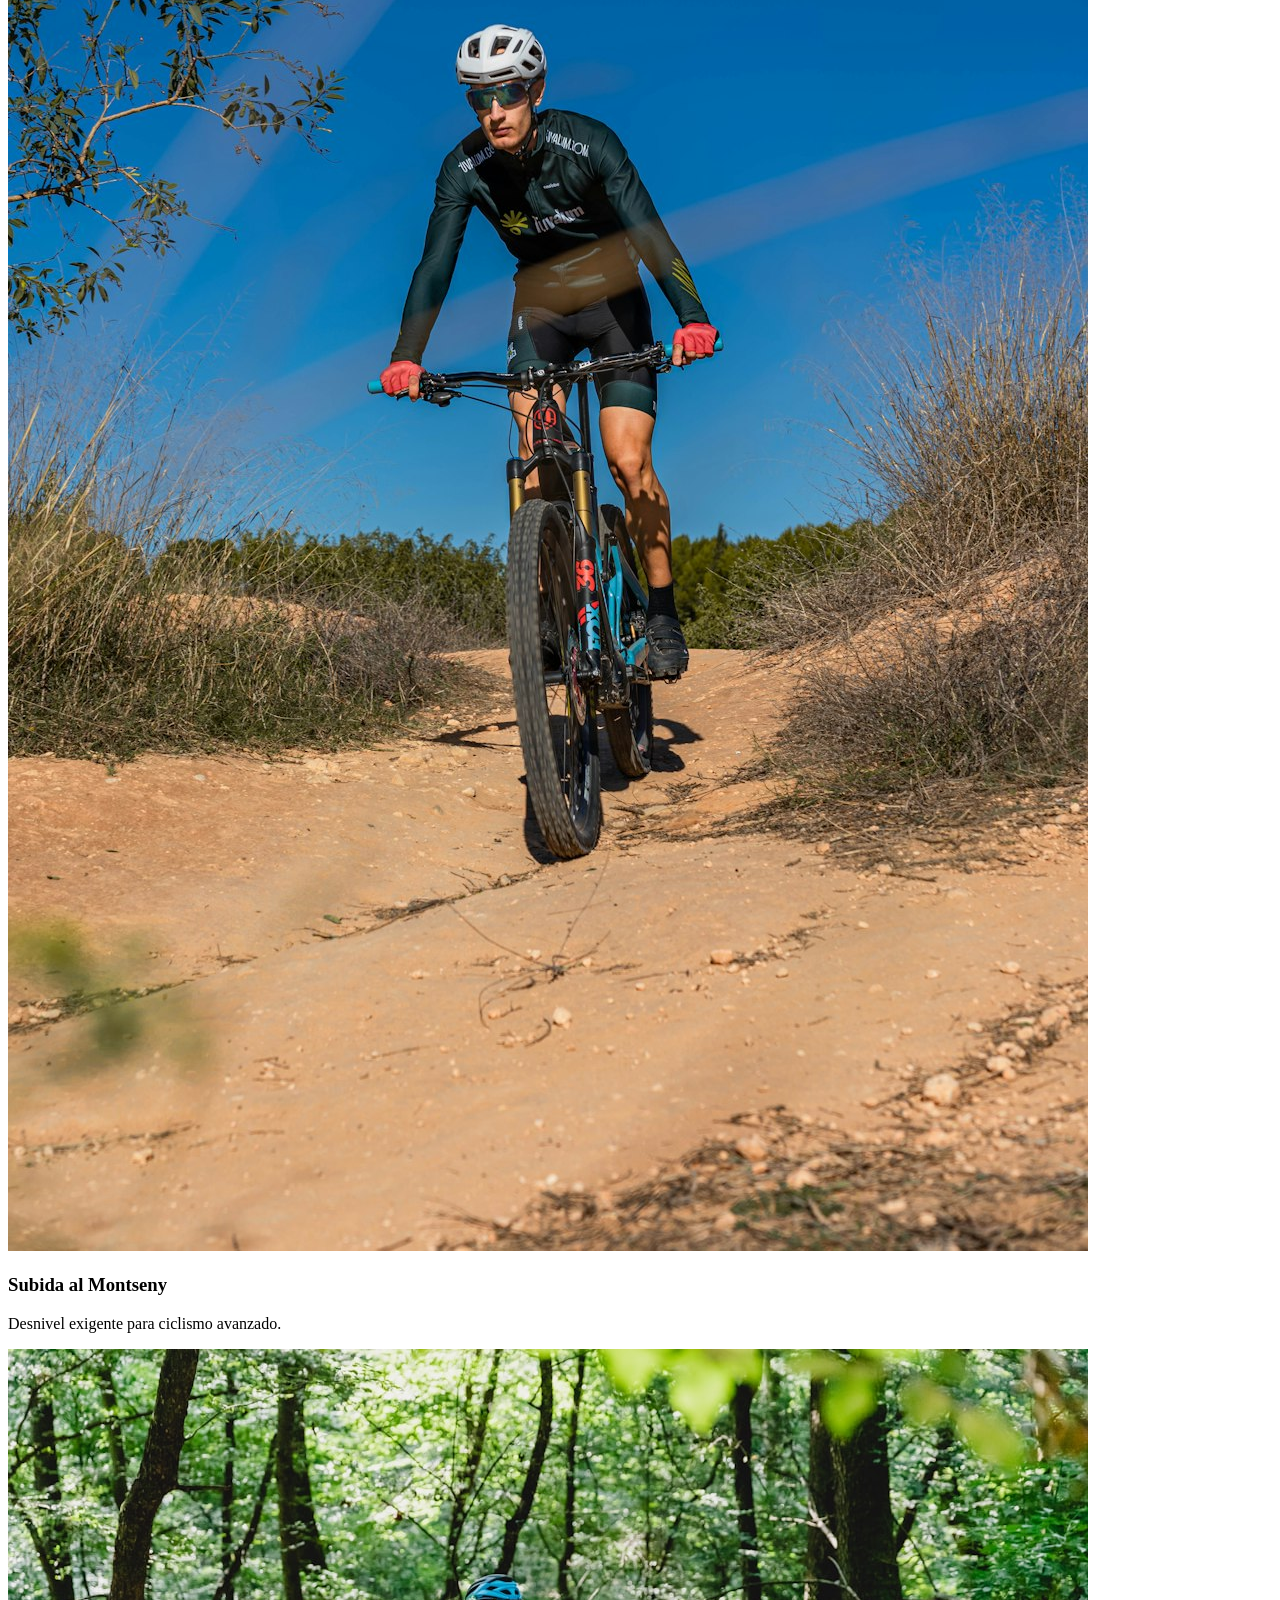
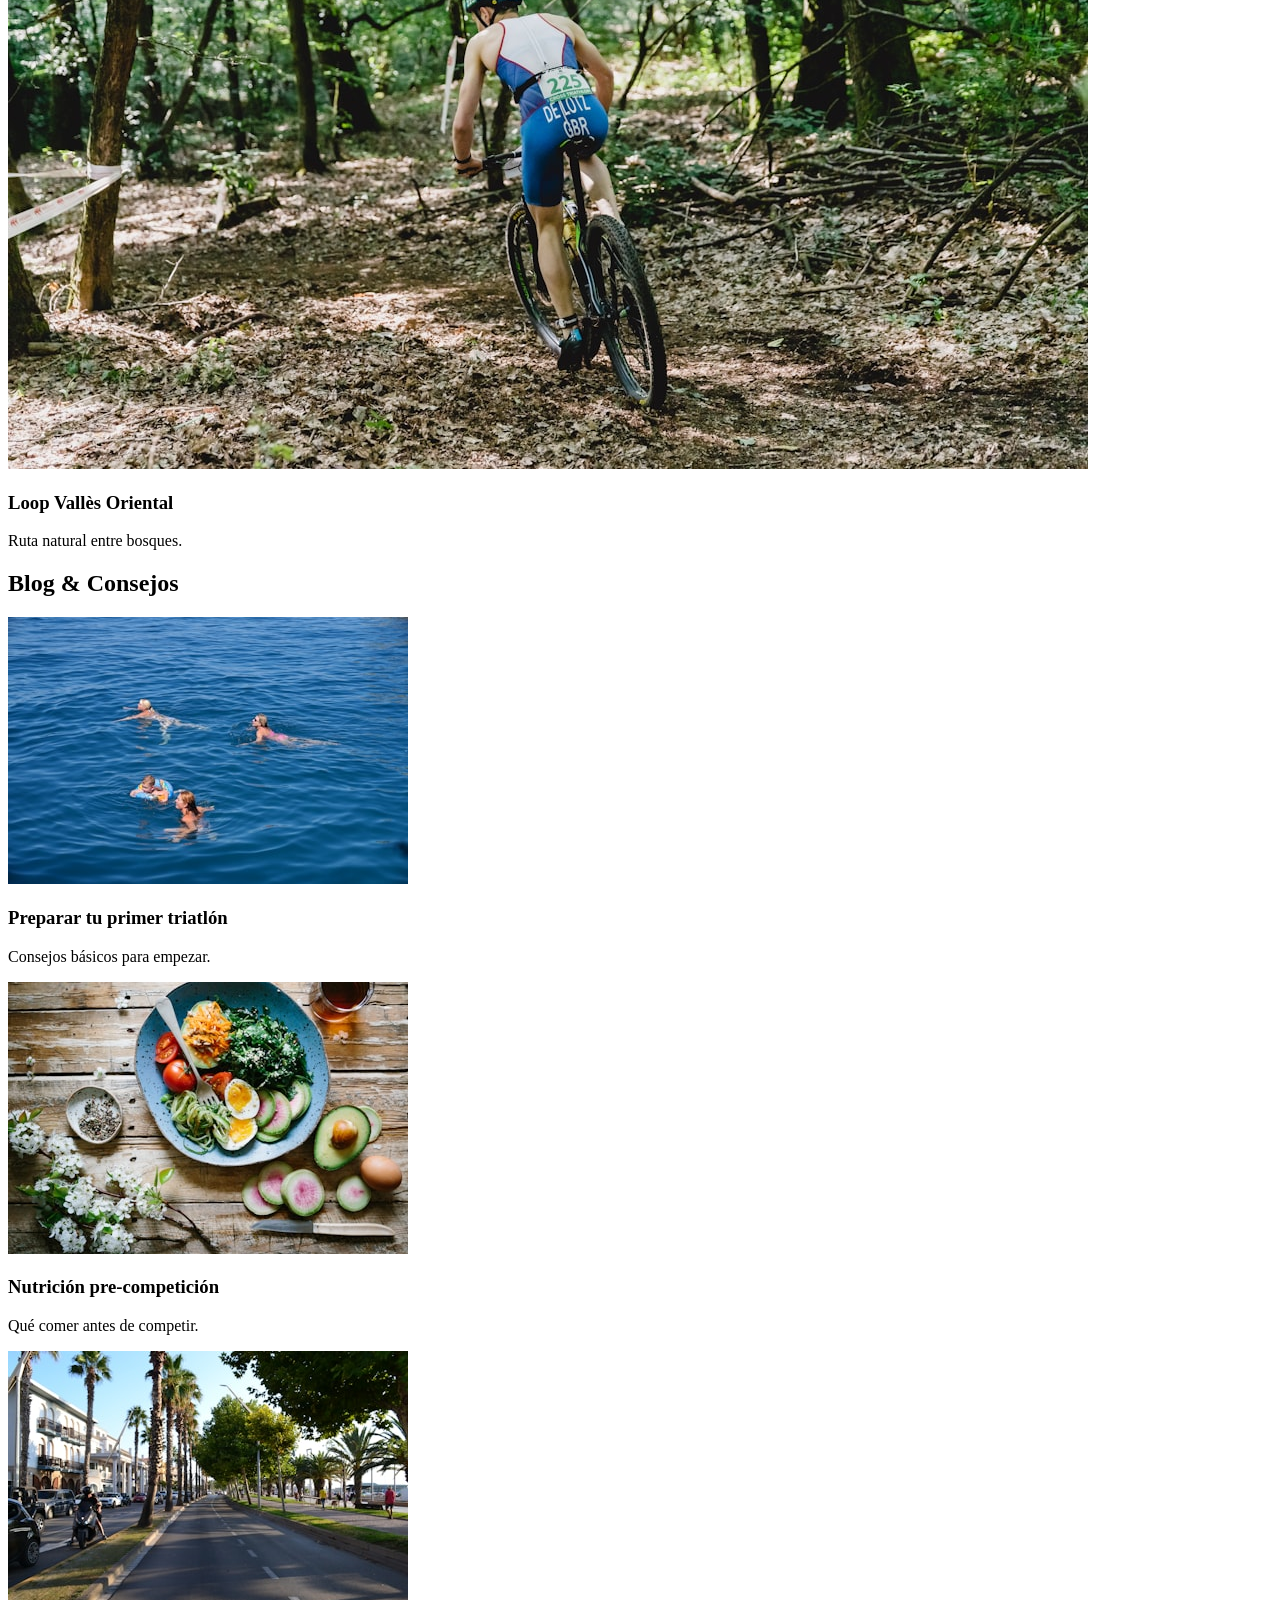
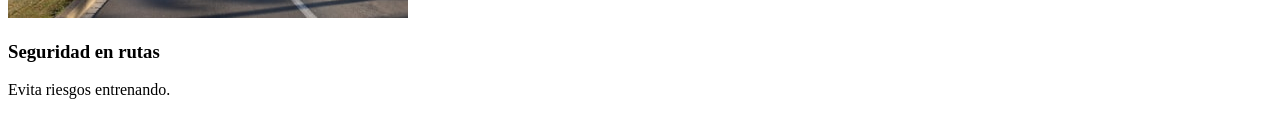
==== commit 4a5f413e: "Hola" ====
--- a/Index.html
+++ b/Index.html
@@ -17,9 +17,11 @@
             <a href="posts.html">Posts</a>
             <a href="+Añadir Ruta.html">+ Añadir Ruta</a>
             <a href="Destacado Hoy.html">Destacado Hoy</a>
+              <a href="login.html" class="login-btn">Iniciar sesión</a>
         </nav>
     </div>
 </header>
+
 <section id="hero">
     <div class="hero-content">
         <h1 class="tribcn">
@@ -50,17 +52,6 @@
         </div>
     </div>
 </section>
-
-</body>
-</html>
-<!DOCTYPE html>
-<html lang="es">
-<head>
-    <meta charset="UTF-8">
-    <title>TRIBCN</title>
-    <link rel="stylesheet" href="index.css">
-</head>
-<body>
 
 <section class="section">
     <h2>Rutas Destacadas</h2>
@@ -112,4 +103,4 @@
 </section>
 
 </body>
-</html>
+</html>
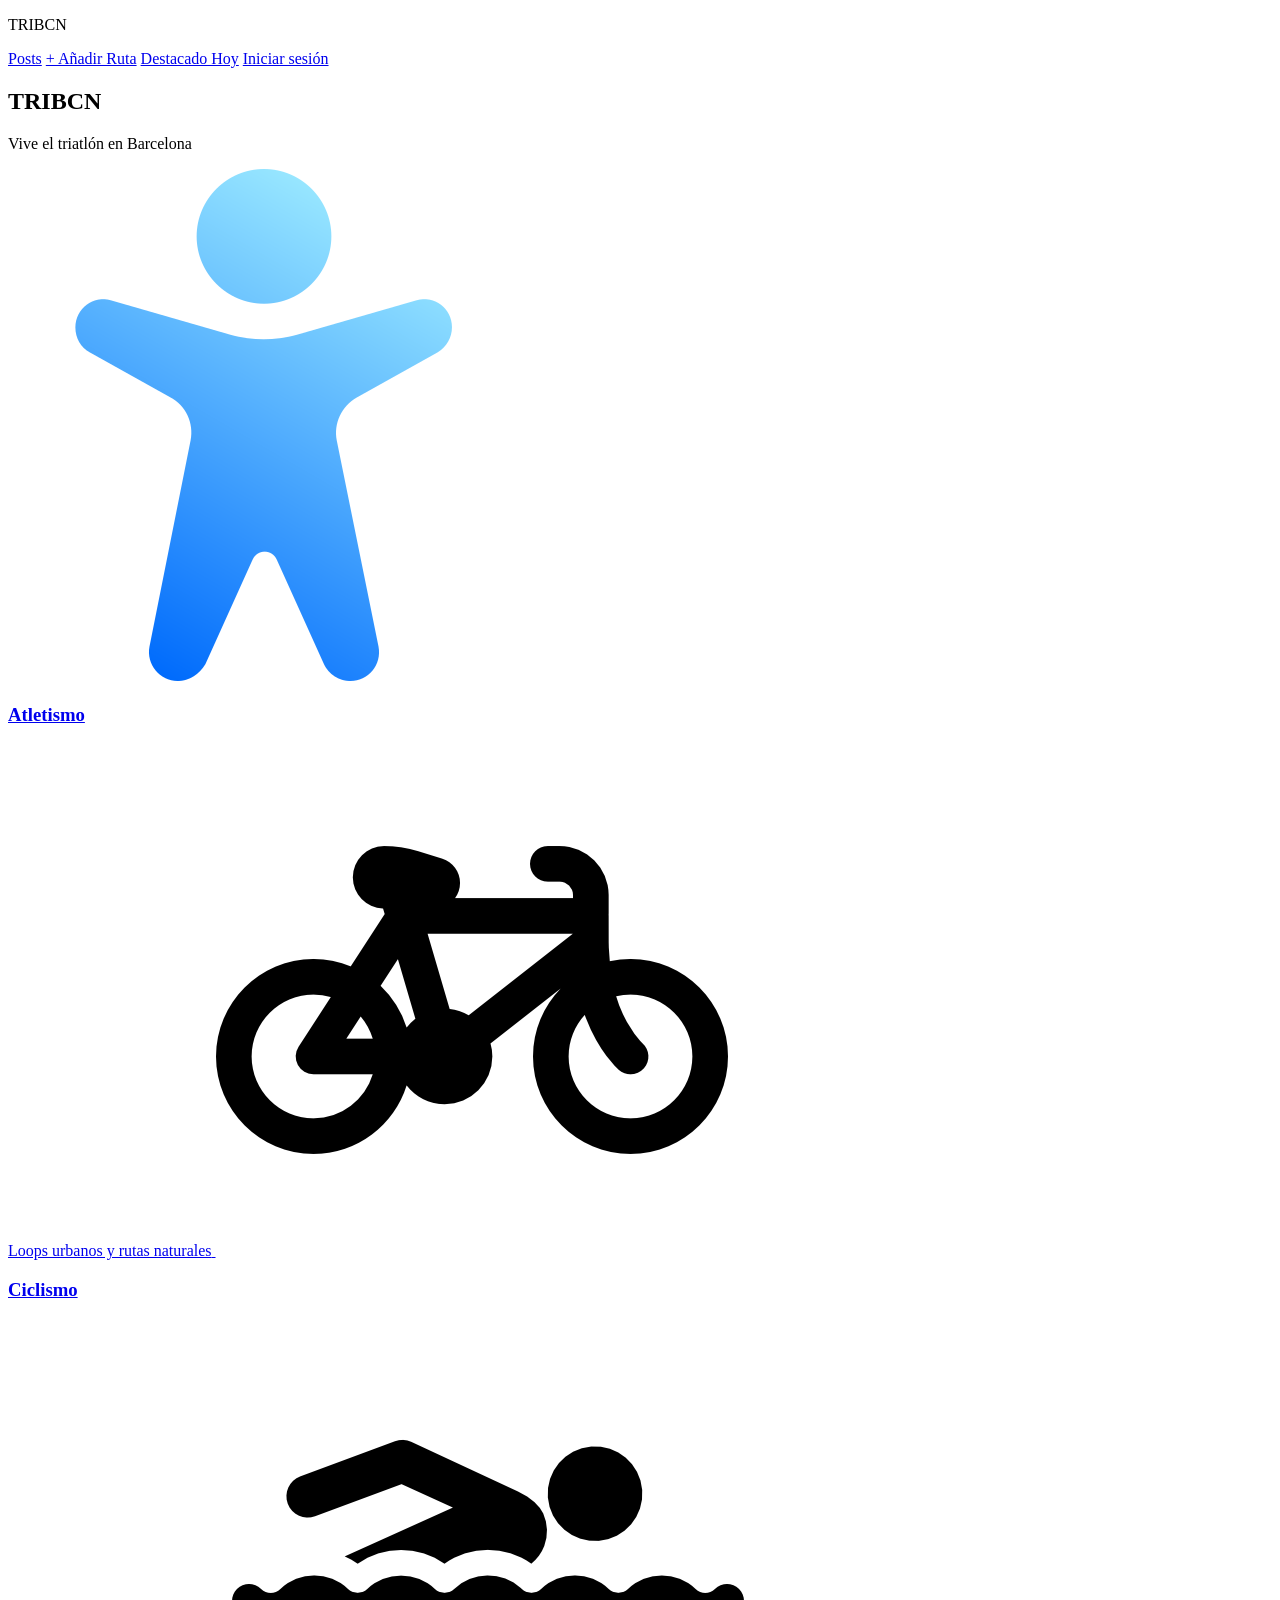
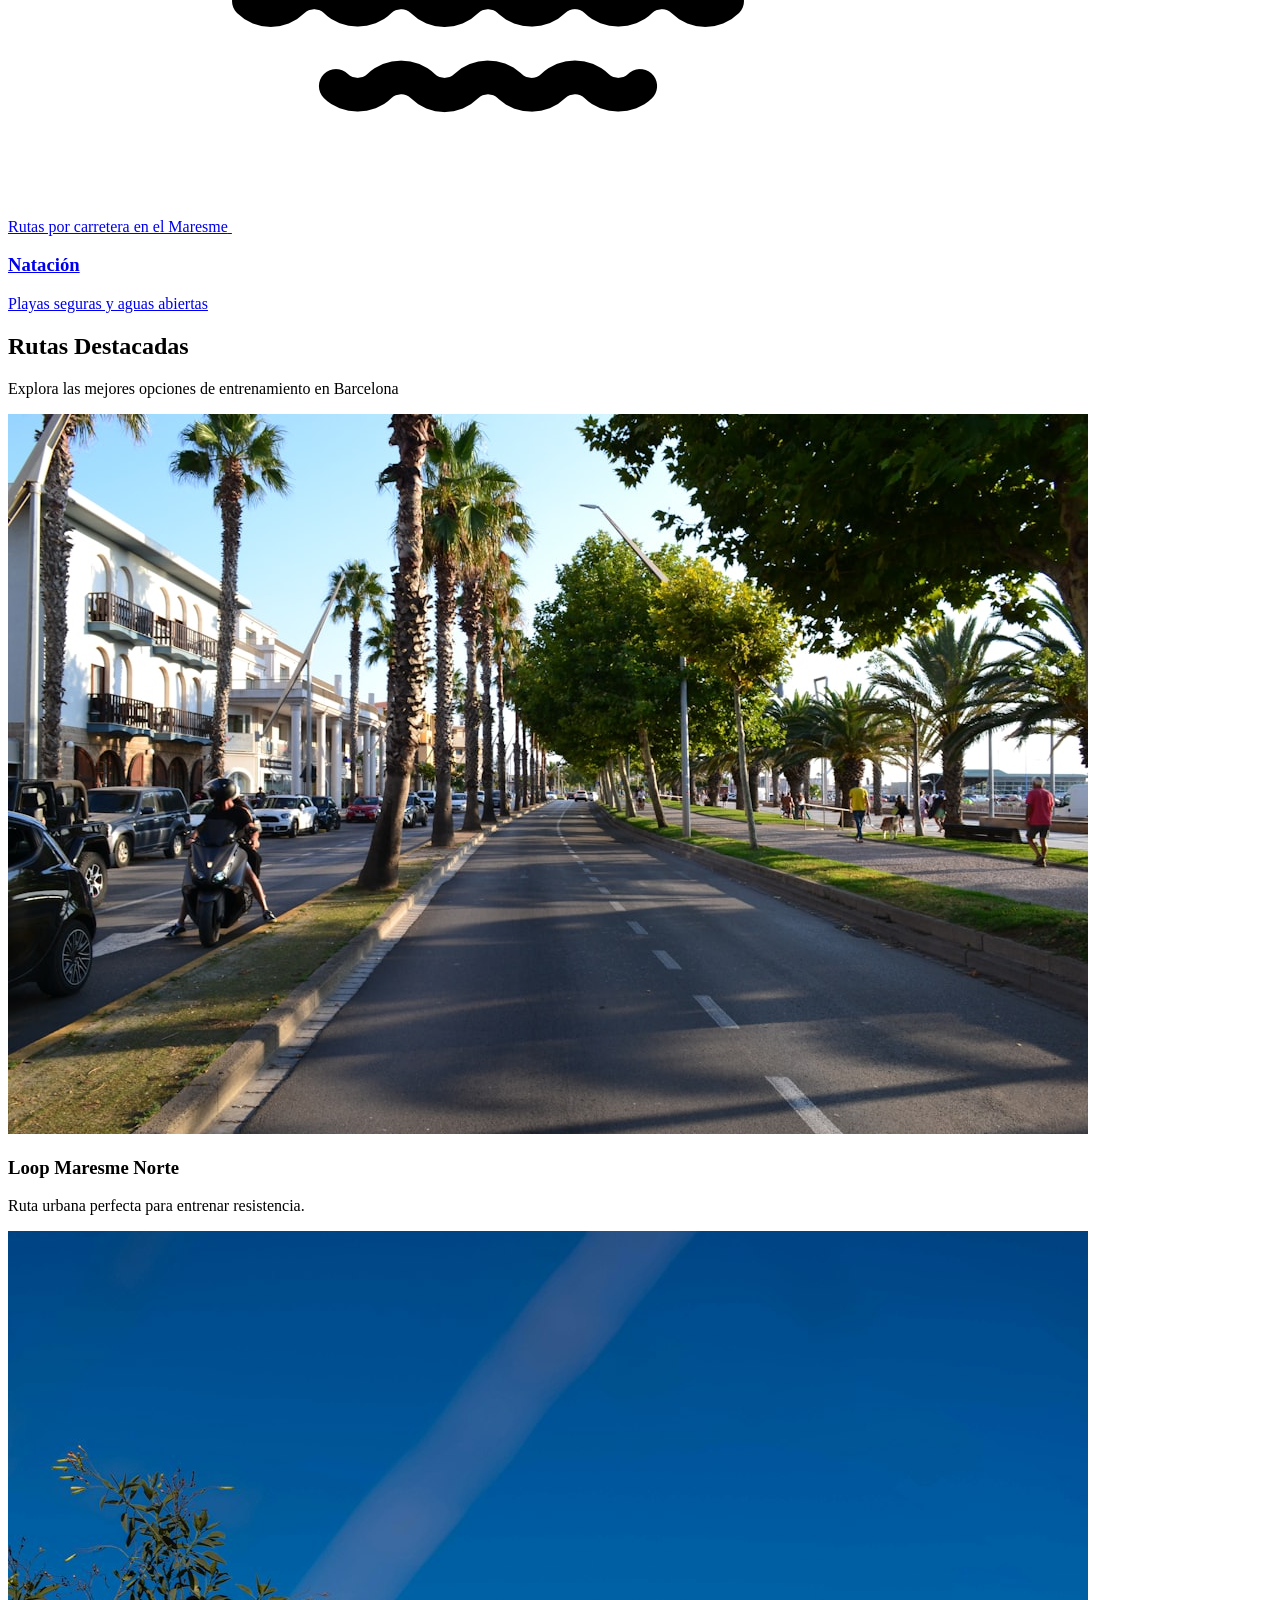
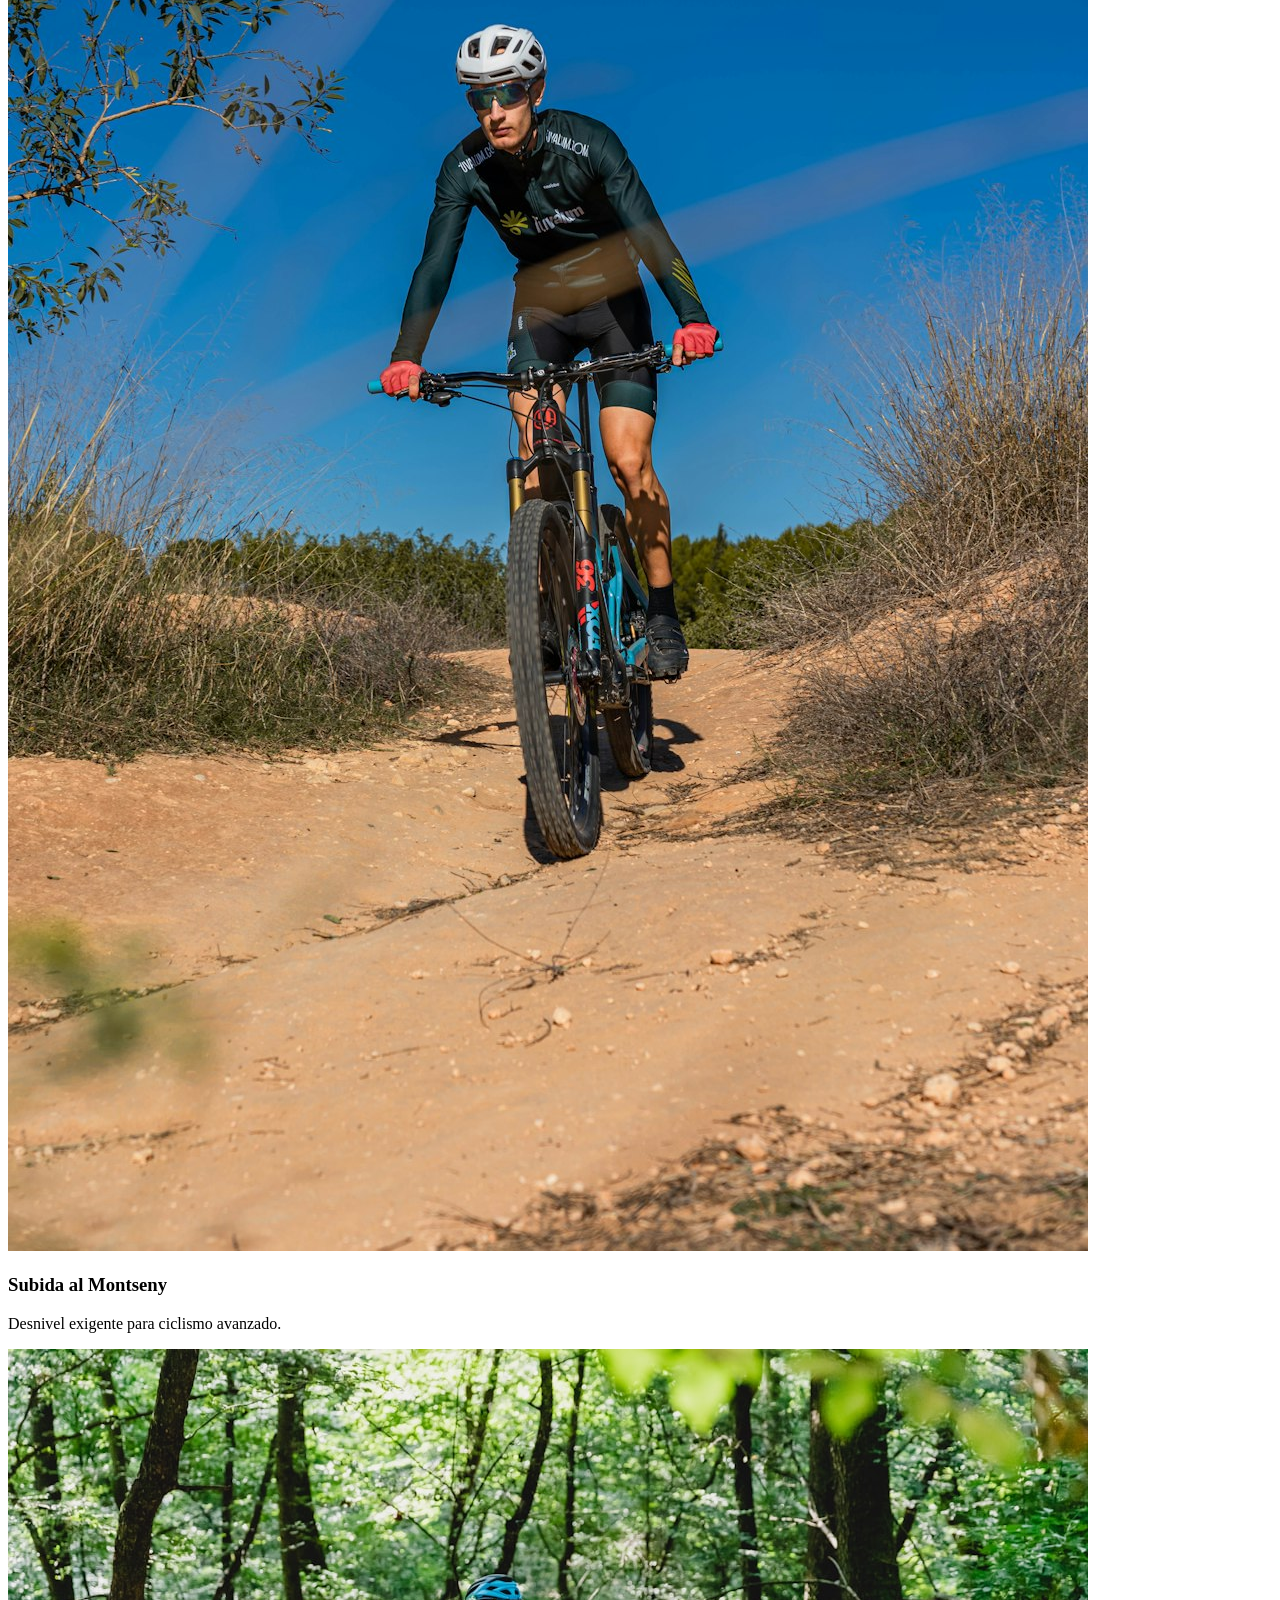
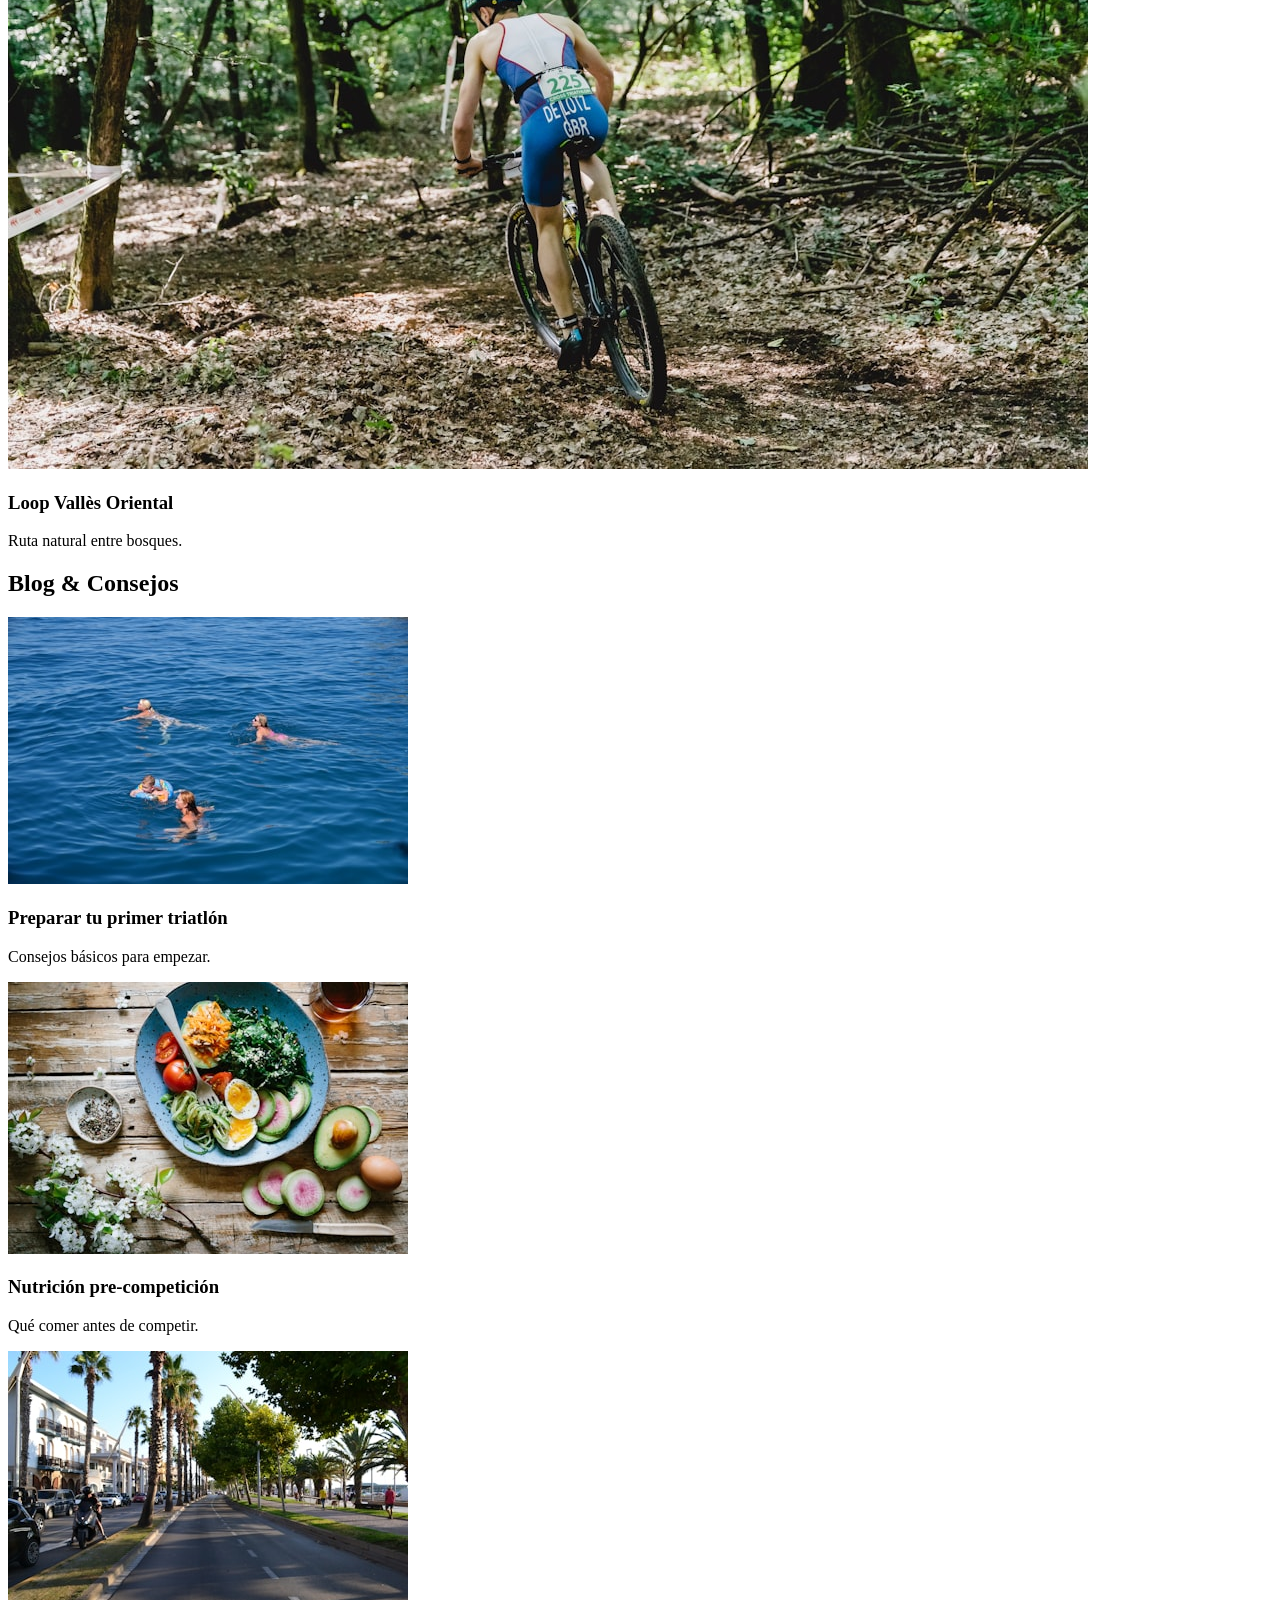
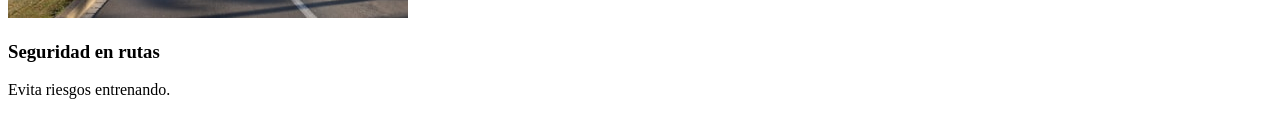
==== commit e615e7ce: "hola" ====
--- a/Index.html
+++ b/Index.html
@@ -13,9 +13,8 @@
     <span class="tri">TRI</span><span class="bcn">BCN</span>
 </p>
         <nav>
-            <a href="index.html">Inicio</a>
             <a href="posts.html">Posts</a>
-            <a href="+Añadir Ruta.html">+ Añadir Ruta</a>
+            <a href="ruta.html">+ Añadir Ruta</a>
             <a href="Destacado Hoy.html">Destacado Hoy</a>
               <a href="login.html" class="login-btn">Iniciar sesión</a>
         </nav>
